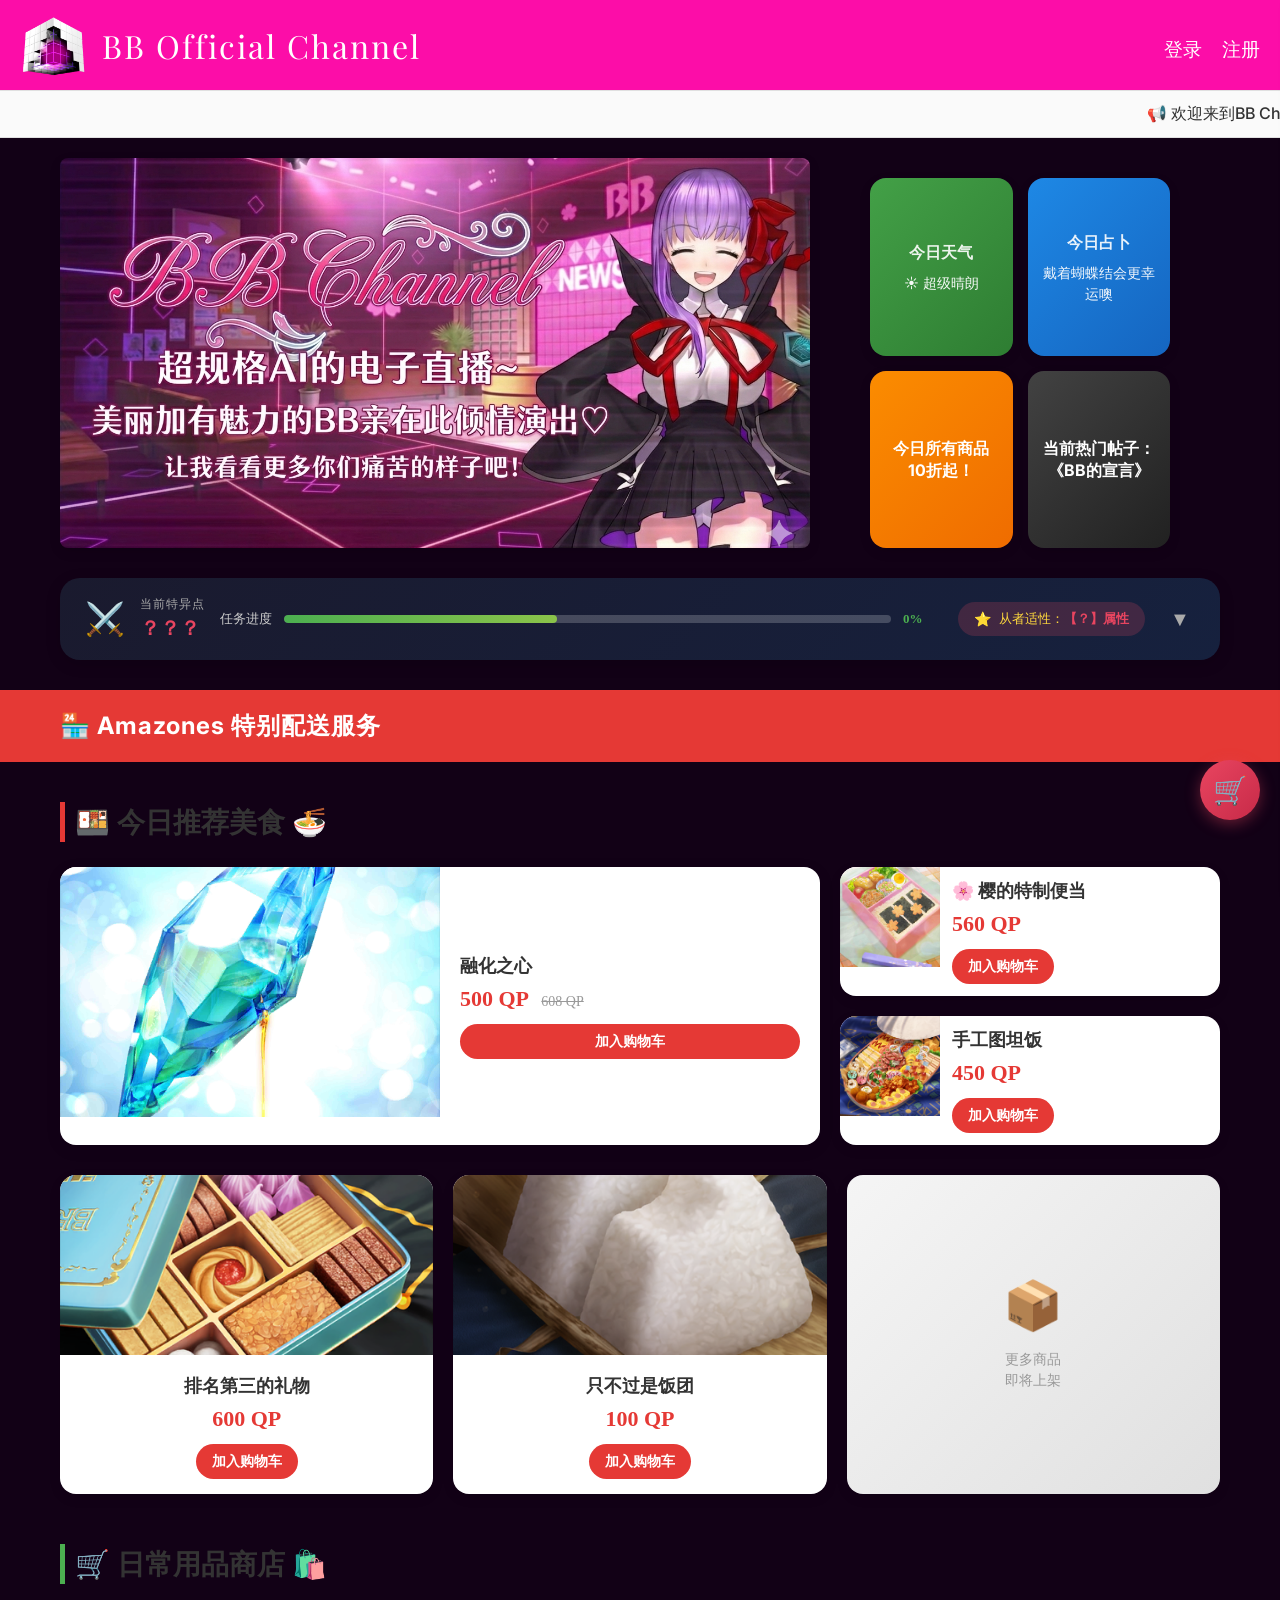
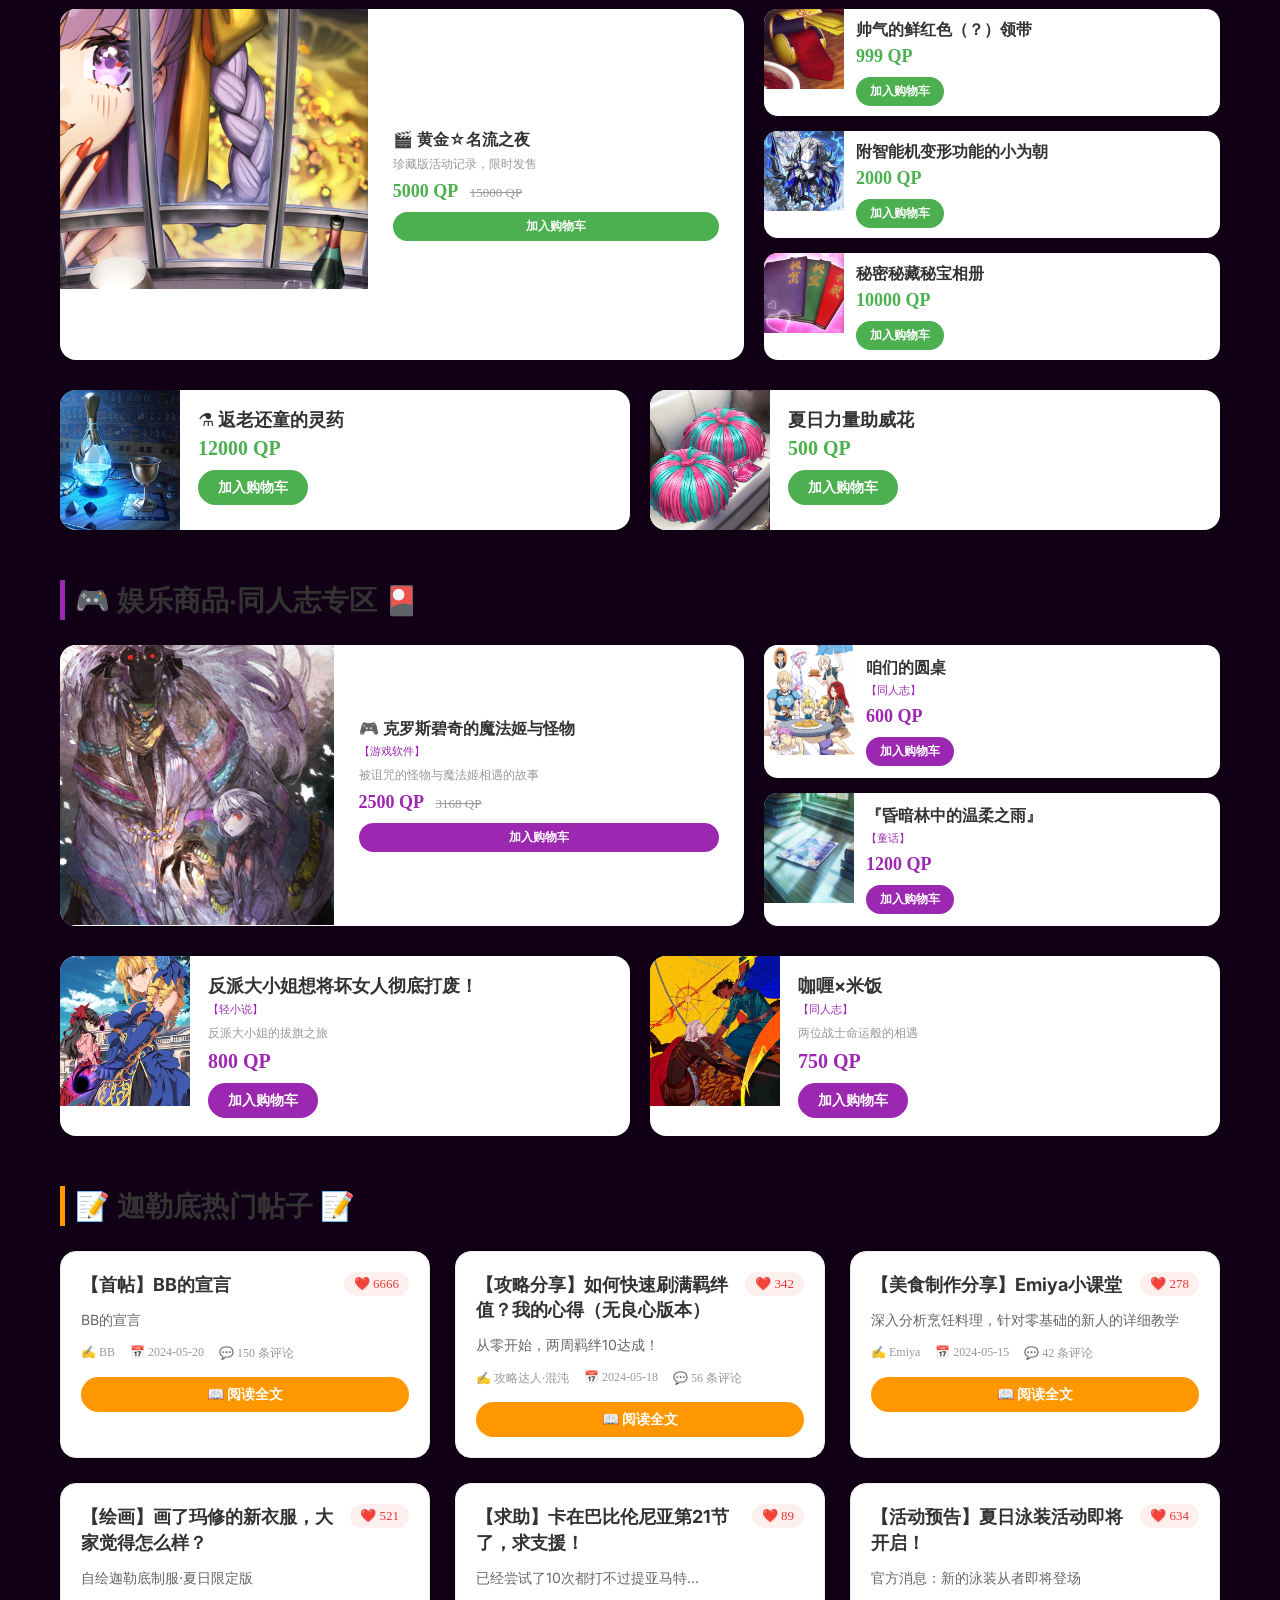
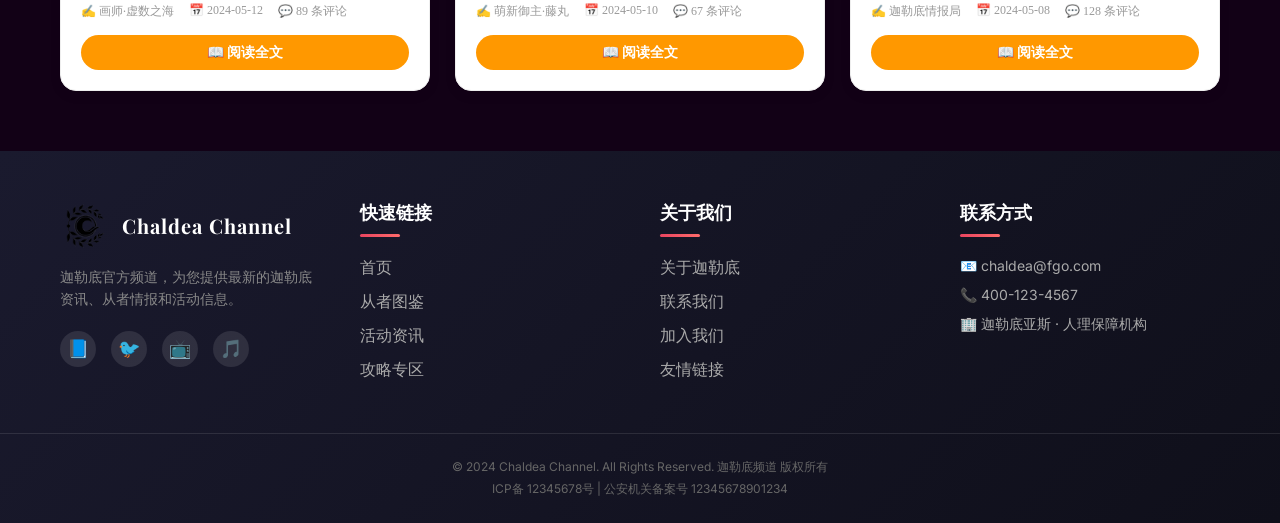
==== bb_index.html @ fed58ad6 "Add files via upload" ====
<!DOCTYPE html>
<html lang="zh-cn">
<head>
    <meta charset="UTF-8">
    <meta name="viewport" content="width=device-width, initial-scale=1.0">
    <title>BB Channel-BB亲充满爱意的频道</title>
    
    <!-- 设置网站图标（favicon） -->
    <link rel="icon" type="image/png" href="images/BB_标志1.png">
    <link rel="shortcut icon" type="image/png" href="images/BB_标志1.png">
    
    <!-- 引入外部CSS文件 -->
    <link rel="stylesheet" href="css/bb_web.css">
    
    <style>
        * {
            margin: 0;
            padding: 0;
            box-sizing: border-box;
        }

        html, body {
            width: 100%;
            height: 100%;
            margin: 0;
            padding: 0;
            border: 0;
        }

        body {
            background-color: #120116;
            padding: 0;
            margin: 0;
            display: block;
            overflow-x: hidden;
        }

        .top-blue-bar {
            width: 100%;
            height: 90px; /* 修改：从60px增加到90px，避免图片溢出 */
            background-color: rgb(252, 13, 168);
            margin: 0;
            padding: 0;
            border: none;
            display: block;
            position: relative;
        }
        
        /* 修复图片高度和定位 */
        .logo-img {
            height: 70px;
            width: 70px;
            display: block;
            object-fit: contain; /* 保证图片比例 */
        }

        /* 优化移动端显示 */
        @media (max-width: 768px) {
            .channel-name {
                font-size: 20px !important;
            }
            .nav-link {
                font-size: 14px !important;
            }
            .nav-left {
                gap: 8px !important;
            }
        }

    </style>

</head>
<body>
    <div class="top-blue-bar">
        <!-- 左侧图片 -->
        <div class="nav-left">
            <img src="images/月之背面.png" alt="mooncell" class="logo-img">
            <span class="channel-name">BB Official Channel</span>
        </div>
        <!-- 右侧登录注册 -->
        <div class="nav-right">
            <a href="#" class="nav-link">登录</a>
            <a href="#" class="nav-link">注册</a>
        </div>
    </div>



    <!-- 滚动报幕区域 -->
    <div class="news-ticker">
        <div class="ticker-container">
            <div class="ticker-content" id="tickerContent">
                <span class="news-item">📢 欢迎来到BB Channel——！各位可怜虫！原本的迦勒底频道已由BB亲全部接管，请尽情地享受这个频道噢♡</span>
                <span class="news-separator">✦</span>
                <span class="news-item">身为迦勒底的头脑，那个列奥纳多.达芬奇竟然在大半夜......为了人理的未来熬了个通宵呢！哎呀，好像看到了屏幕前的各位失望的表情呢</span>
                <span class="news-separator">✦</span>
                <span class="news-item">6月1日前一日，戈尔德鲁夫所长为了给御主和孩童从者们庆祝儿童节，忙得时不时掏出胃药来服用，这种可悲样简直让人想偷偷地把准备好的东西全部破坏掉呢</span>
                <span class="news-separator">✦</span>
                <span class="news-item">近日举办的蘑菇宴，Lip参加完回来后居然说：“大家貌似都经历了些不好的事，不过宴会上我们相处的很开心噢”，据说后面她们吃烤蘑菇吃了个爽，后续因为魔力高涨还引发了规模不小的特异点</span>
                <span class="news-separator">✦</span>
                <span class="news-item">最近，某从者在迦勒底闲逛时意外地发现一间很可疑的房间，据本人说：“恶！这是什么，看上去好阴沉好诡异！房间上怎么挂满关于御主的影像”这事在迦勒底引起了一阵讨论，不过后来再也没有人见过那个房间。</span>
                <span class="news-separator">✦</span>
                <span class="news-item">因情人节的缘故，大家早在2月14日到来之前抓紧了回礼和收礼的特训，看到大家这么努力的样子，真是让人心动呢！不过，有点让人意外的是巧克力烹饪特训课的老师居然是御主本人</span>
                <span class="news-separator">✦</span>
                <span class="news-item">由BB亲亲自制作的BB老虎机终于要开始预售了！各位，请做好陷于金钱与欲望的极致深渊吧♡</span>
                <span class="news-separator">✦</span>
                <span class="news-item">BB亲提醒您，一定要小心网站上来路不明的商品销售信息，以免造成损失噢~！</span>
                <span class="news-separator">✦</span>
                <span class="news-item">BB我是辅佐于人类的超规格作弊AI，虽说打心底地瞧不起大家，不过BB亲一直都深深地爱着大家，呵呵</span>
                <span class="news-separator">✦</span>
            </div>
        </div>
    </div>

    <!-- 轮播图和功能块行容器 -->
    <div class="content-row">
        <!-- 轮播图区域 -->
        <div class="carousel-section">
            <div class="carousel-container">
                <div class="carousel-wrapper" id="carouselWrapper">

                    <div class="carousel-slide">
                        <a href="bb_live.html">
                            <img src="images/轮换_BB直播.png" alt="直播间">
                        </a>
                    </div>

                    <div class="carousel-slide">
                        <img src="images/轮换_午间剧.png" alt="午间剧">
                    </div>
                </div>
            </div>
        </div>

         <!-- 功能矩形块区域 -->
        <div class="feature-grid">
            <div class="feature-item feature-green">
                <div class="weather-text">
                    <div class="weather-title">今日天气</div>
                    <div class="weather-info">☀️ 超级晴朗</div>
                </div>
            </div>
            <div class="feature-item feature-blue">
                <div class="zhanbu-text">
                    <div class="weather-title">今日占卜</div>
                    <div class="weather-info">戴着蝴蝶结会更幸运噢</div>
                </div>
            </div>
            <div class="feature-item feature-yellow">今日所有商品10折起！</div>
            <div class="feature-item feature-black">当前热门帖子：《BB的宣言》</div>
        </div>  <!-- ← 这里要闭合 feature-grid -->
    </div>  <!-- ← 这里要闭合 content-row -->


    <!-- 迦勒底作战任务板块（可折叠） -->
    <div class="mission-board">
        <!-- 折叠按钮区域 - 始终可见 -->
        <div class="mission-collapse-header" id="missionHeader">
            <div class="mission-preview">
                <div class="preview-left">
                    <span class="mission-icon">⚔️</span>
                    <div class="preview-info">
                        <div class="preview-title">当前特异点</div>
                        <div class="preview-name">？？？</div>
                    </div>
                </div>
                <div class="preview-center">
                    <div class="preview-progress">
                        <span class="progress-text">任务进度</span>
                        <div class="progress-bar-small">
                            <div class="progress-fill-small" style="width: 45%;"></div>
                        </div>
                        <span class="progress-percent">0%</span>
                    </div>
                </div>
                <div class="preview-right">
                    <div class="preview-suitability">
                        <span class="suitability-icon">⭐</span>
                        <span class="suitability-text">从者适性：<strong>【？】属性</strong></span>
                    </div>
                    <div class="collapse-icon" id="collapseIcon">▼</div>
                </div>
            </div>
        </div>
        
        <!-- 详细内容 - 默认隐藏 -->
        <div class="mission-detail" id="missionDetail">
            <div class="mission-content">
                <!-- 左侧：特异点信息 -->
                <div class="mission-info">
                    <div class="info-card">
                        <div class="info-label">📌 当前特异点</div>
                        <div class="info-value special-name">？？？</div>
                    </div>
                    <div class="info-row">
                        <div class="info-card half">
                            <div class="info-label">📍 发生地点</div>
                            <div class="info-value">迦勒底亚斯（当然是假的了）</div>
                        </div>
                        <div class="info-card half">
                            <div class="info-label">⏰ 发生时间</div>
                            <div class="info-value">？？？</div>
                        </div>
                    </div>
                    <div class="info-row">
                        <div class="info-card half">
                            <div class="info-label">📅 任务持续时间</div>
                            <div class="info-value">？？？</div>
                        </div>
                        <div class="info-card half">
                            <div class="info-label">⚠️ 危险等级</div>
                            <div class="info-value danger-level">EX </div>
                        </div>
                    </div>
                    <div class="info-card full">
                        <div class="info-label">📝 任务概要</div>
                        <div class="info-value">可爱迷人的BB亲破解了困扰迦勒底已久的密码后，不小心出现了特异点</div>
                    </div>
                </div>
                
                <!-- 右侧：从者适性 -->
                <div class="mission-suitability">
                    <div class="suitability-title">⭐ 从者适性分析 ⭐</div>
                    <div class="suitability-content">
                        <div class="suitability-tag recommend">
                            <span class="tag-icon">✅</span>
                            <span class="tag-text">优先推荐</span>
                            <span class="tag-desc">职介为他人格的从者</span>
                        </div>
                        <div class="suitability-list">
                            <div class="servant-item">
                                <div class="servant-icon">🐉</div>
                                <div class="servant-name">阿尔托莉雅</div>
                                <div class="servant-reason">龙属性 + 对龙特攻</div>
                            </div>
                            <div class="servant-item">
                                <div class="servant-icon">🦕</div>
                                <div class="servant-name">齐格飞</div>
                                <div class="servant-reason">对龙特攻（屠龙者）</div>
                            </div>
                            <div class="servant-item">
                                <div class="servant-icon">⚔️</div>
                                <div class="servant-name">莫德雷德</div>
                                <div class="servant-reason">龙属性 + 高爆发</div>
                            </div>
                            <div class="servant-item">
                                <div class="servant-icon">🏹</div>
                                <div class="servant-name">伊丽莎白</div>
                                <div class="servant-reason">龙属性 + 辅助能力</div>
                            </div>
                        </div>
                        <div class="suitability-warning">
                            <span class="warning-icon">⚠️</span>
                            <span class="warning-text">注意：本次任务禁止编入【兽】属性从者，可能会引发不可预知的反应。</span>
                        </div>
                    </div>
                </div>
            </div>
            
            <!-- 进度条 -->
            <div class="mission-progress">
                <div class="progress-label">任务完成度</div>
                <div class="progress-bar-bg">
                    <div class="progress-bar-fill" style="width: 45%;"></div>
                </div>
                <div class="progress-stats">
                    <span>已完成：0%</span>
                    <span>剩余：100%</span>
                    <span>预计剩余时间：7天</span>
                </div>
            </div>
        </div>
    </div>
        
    
    <!-- Amazones 特别配送服务横框 -->
    <!-- 红色大横框 -->
    <div class="red-bar">
        <div class="red-bar-text">🏪 Amazones 特别配送服务</div>
    </div>

    <!-- 👇 美食外卖选购区域 👇 -->
    <div class="food-menu">
        <div class="food-menu-title">🍱 今日推荐美食 🍜</div>
        
        <!-- 第一行：左边大图 + 右边两个小图 -->
        <div class="food-row food-row-first">
            <!-- 左边大图：特辣麻婆豆腐 -->
            <div class="food-card food-card-large">
                <img src="images/融化之心.png" alt="融化之心">
                <div class="food-info">
                    <div class="food-name">融化之心</div>
                    <div class="food-price">500 QP <span class="food-origin-price">608 QP</span></div>
                    <button class="order-btn">加入购物车</button>
                </div>
            </div>
            
            <!-- 右边两个小图 -->
            <div class="food-small-group">
                <div class="food-card food-card-small">
                    <img src="images/樱的特制便当.png" alt="樱的特制便当">
                    <div class="food-info">
                        <div class="food-name">🌸 樱的特制便当</div>
                        <div class="food-price">560 QP</div>
                        <button class="order-btn">加入购物车</button>
                    </div>
                </div>
                <div class="food-card food-card-small">
                    <img src="images/手工图坦饭.png" alt="手工图坦饭">
                    <div class="food-info">
                        <div class="food-name">手工图坦饭</div>
                        <div class="food-price">450 QP</div>
                        <button class="order-btn">加入购物车</button>
                    </div>
                </div>
            </div>
        </div>
        
        <!-- 第二行：三个均匀排列的商品 -->
        <div class="food-row food-row-second">
            <div class="food-card food-card-medium">
                <img src="images/排名第三的礼物.png" alt="排名第三的礼物">
                <div class="food-info">
                    <div class="food-name">排名第三的礼物</div>
                    <div class="food-price">600 QP</div>
                    <button class="order-btn">加入购物车</button>
                </div>
            </div>
            <div class="food-card food-card-medium">
                <img src="images/只不过是饭团.png" alt="只不过是饭团">
                <div class="food-info">
                    <div class="food-name">只不过是饭团</div>
                    <div class="food-price">100 QP</div>
                    <button class="order-btn">加入购物车</button>
                </div>
            </div>
            <div class="food-card food-card-medium food-placeholder">
                <div class="coming-soon">
                    <span>📦</span>
                    <p>更多商品<br>即将上架</p>
                </div>
            </div>
        </div>
    </div>


        <!-- 👇 日常用品购买区域 👇 -->
    <div class="daily-goods">
        <div class="daily-goods-title">🛒 日常用品商店 🛍️</div>
        
        <!-- 第一行：左边大图 -->
        <div class="daily-row daily-row-first">
            <!-- 左边大图：出发活动写真馆 -->
            <div class="daily-card daily-card-large">
                <img src="images/黄金☆名流之夜.png" alt="黄金☆名流之夜">
                <div class="daily-info">
                    <div class="daily-name">🎬 黄金☆名流之夜</div>
                    <div class="daily-desc">珍藏版活动记录，限时发售</div>
                    <div class="daily-price">5000 QP <span class="daily-origin-price">15000 QP</span></div>
                    <button class="daily-order-btn">加入购物车</button>
                </div>
            </div>
            
            <!-- 右边三个小图（竖向排列） -->
            <div class="daily-small-group">
                <div class="daily-card daily-card-small">
                    <img src="images/帅气的鲜红色（？）领带.png" alt="帅气的鲜红色（？）领带">
                    <div class="daily-info">
                        <div class="daily-name">帅气的鲜红色（？）领带</div>
                        <div class="daily-price">999 QP</div>
                        <button class="daily-order-btn">加入购物车</button>
                    </div>
                </div>
                <div class="daily-card daily-card-small">
                    <img src="images/附智能机变形功能的小为朝.png" alt="附智能机变形功能的小为朝">
                    <div class="daily-info">
                        <div class="daily-name">附智能机变形功能的小为朝</div>
                        <div class="daily-price">2000 QP</div>
                        <button class="daily-order-btn">加入购物车</button>
                    </div>
                </div>
                <div class="daily-card daily-card-small">
                    <img src="images/秘密秘藏秘宝相册.png" alt="秘密秘藏秘宝相册">
                    <div class="daily-info">
                        <div class="daily-name">秘密秘藏秘宝相册</div>
                        <div class="daily-price">10000 QP</div>
                        <button class="daily-order-btn">加入购物车</button>
                    </div>
                </div>
            </div>
        </div>
        
        <!-- 第二行：两个商品并排 -->
        <div class="daily-row daily-row-second">
            <div class="daily-card daily-card-medium">
                <img src="images/返老还童的灵药.png" alt="返老还童的灵药">
                <div class="daily-info">
                    <div class="daily-name">⚗️ 返老还童的灵药</div>
                    <div class="daily-price">12000 QP</div>
                    <button class="daily-order-btn">加入购物车</button>
                </div>
            </div>
            <div class="daily-card daily-card-medium">
                <img src="images/夏日力量助威花.png" alt="夏日力量助威花">
                <div class="daily-info">
                    <div class="daily-name">夏日力量助威花</div>
                    <div class="daily-price">500 QP</div>
                    <button class="daily-order-btn">加入购物车</button>
                </div>
            </div>
        </div>
    </div>


    <!-- 👇 娱乐商品（同人志/游戏）区域 👇 -->
    <div class="entertainment-goods">
        <div class="entertainment-title">🎮 娱乐商品·同人志专区 🎴</div>
        
        <!-- 第一行：左边大图 -->
        <div class="entertainment-row entertainment-row-first">
            <div class="entertainment-card entertainment-card-large">
                <img src="images/克罗斯碧奇的魔法姬与怪物.png" alt="克罗斯碧奇的魔法姬与怪物">
                <div class="entertainment-info">
                    <div class="entertainment-name">🎮 克罗斯碧奇的魔法姬与怪物</div>
                    <div class="entertainment-type">【游戏软件】</div>
                    <div class="entertainment-desc">被诅咒的怪物与魔法姬相遇的故事</div>
                    <div class="entertainment-price">2500 QP <span class="entertainment-origin-price">3168 QP</span></div>
                    <button class="entertainment-order-btn">加入购物车</button>
                </div>
            </div>
            
            <div class="entertainment-small-group">
                <div class="entertainment-card entertainment-card-small">
                    <img src="images/咱们的圆桌.png" alt="咱们的圆桌">
                    <div class="entertainment-info">
                        <div class="entertainment-name">咱们的圆桌</div>
                        <div class="entertainment-type">【同人志】</div>
                        <div class="entertainment-price">600 QP</div>
                        <button class="entertainment-order-btn">加入购物车</button>
                    </div>
                </div>
                <div class="entertainment-card entertainment-card-small">
                    <img src="images/『昏暗林中的温柔之雨』.png" alt="『昏暗林中的温柔之雨』">
                    <div class="entertainment-info">
                        <div class="entertainment-name">『昏暗林中的温柔之雨』</div>
                        <div class="entertainment-type">【童话】</div>
                        <div class="entertainment-price">1200 QP</div>
                        <button class="entertainment-order-btn">加入购物车</button>
                    </div>
                </div>
            </div>
        </div>
        
        <!-- 第二行：两个商品并排 -->
        <div class="entertainment-row entertainment-row-second">
            <div class="entertainment-card entertainment-card-medium">
                <img src="images/反派大小姐想将坏女人彻底打废！.png" alt="反派大小姐想将坏女人彻底打废！">
                <div class="entertainment-info">
                    <div class="entertainment-name">反派大小姐想将坏女人彻底打废！</div>
                    <div class="entertainment-type">【轻小说】</div>
                    <div class="entertainment-desc">反派大小姐的拔旗之旅</div>
                    <div class="entertainment-price">800 QP</div>
                    <button class="entertainment-order-btn">加入购物车</button>
                </div>
            </div>
            <div class="entertainment-card entertainment-card-medium">
                <img src="images/咖喱×米饭.png" alt="咖喱×米饭">
                <div class="entertainment-info">
                    <div class="entertainment-name">咖喱×米饭</div>
                    <div class="entertainment-type">【同人志】</div>
                    <div class="entertainment-desc">两位战士命运般的相遇</div>
                    <div class="entertainment-price">750 QP</div>
                    <button class="entertainment-order-btn">加入购物车</button>
                </div>
            </div>
        </div>
    </div>


        <!-- 👇 在这里添加帖子板块 👇 -->
    <div class="posts-section">
        <div class="posts-title">📝 迦勒底热门帖子 📝</div>
        <div class="posts-list" id="postsList"></div>
        <div id="postModal" class="post-modal">
            <div class="post-modal-content">
                <div class="post-modal-header">
                    <h3 id="modalTitle"></h3>
                    <span class="post-modal-close" onclick="closePostModal()">&times;</span>
                </div>
                <div class="post-modal-body" id="modalContent"></div>
                <!-- 评论区域 -->
                <div class="post-comments-section" id="postCommentsSection">
                    <div class="comments-title">💬 评论区</div>
                    <div class="comments-list" id="commentsList"></div>
                    <div class="comment-input-area">
                        <textarea id="commentText" placeholder="写下你的评论..." rows="3"></textarea>
                        <button class="submit-comment-btn" onclick="submitComment()">发表评论</button>
                    </div>
                </div>
            </div>
        </div>


        <!-- ========== 登录弹窗 ========== -->
    <div id="loginModal" class="auth-modal">
        <div class="auth-modal-content">
            <div class="auth-modal-header">
                <h3>🔐 登录迦勒底频道</h3>
                <span class="auth-close" onclick="closeLoginModal()">&times;</span>
            </div>
            <div class="auth-modal-body">
                <div class="auth-tabs">
                    <button class="auth-tab active" onclick="switchAuthTab('login')">登录</button>
                    <button class="auth-tab" onclick="switchAuthTab('register')">注册</button>
                </div>
                
                <!-- 登录表单 -->
                <div id="loginForm" class="auth-form">
                    <div class="input-group">
                        <label>📝 用户名</label>
                        <input type="text" id="loginUsername" placeholder="请输入用户名">
                    </div>
                    <div class="input-group">
                        <label>🔒 密码</label>
                        <input type="password" id="loginPassword" placeholder="请输入密码">
                    </div>
                    <button class="auth-btn" onclick="doLogin()">登 录</button>
                    <p id="loginMsg" class="auth-msg"></p>
                </div>
                
                <!-- 注册表单 -->
                <div id="registerForm" class="auth-form" style="display: none;">
                    <div class="input-group">
                        <label>👤 用户名</label>
                        <input type="text" id="regName" placeholder="请输入用户名">
                    </div>
                    <div class="input-group">
                        <label>🏷️ 身份</label>
                        <div class="radio-group">
                            <label class="radio-label">
                                <input type="radio" name="role" value="从者" checked> ⚔️ 从者
                            </label>
                            <label class="radio-label">
                                <input type="radio" name="role" value="职员"> 🏢 职员
                            </label>
                        </div>
                    </div>
                    <div class="input-group">
                        <label>🔒 密码</label>
                        <input type="password" id="regPassword" placeholder="请输入密码">
                    </div>
                    <div class="input-group">
                        <label>✓ 确认密码</label>
                        <input type="password" id="regConfirmPassword" placeholder="请再次输入密码">
                    </div>
                    <button class="auth-btn" onclick="doRegister()">注 册</button>
                    <p id="registerMsg" class="auth-msg"></p>
                </div>
            </div>
        </div>
    </div>

    

</div>

        <!-- ========== 页脚 ========== -->
    <footer class="footer">
        <div class="footer-content">
            <div class="footer-section">
                <div class="footer-logo">
                    <img src="images/迦勒底.png" alt="迦勒底" class="footer-logo-img">
                    <span class="footer-site-name">Chaldea Channel</span>
                </div>
                <p class="footer-desc">迦勒底官方频道，为您提供最新的迦勒底资讯、从者情报和活动信息。</p>
                <div class="footer-social">
                    <a href="#" class="social-link">📘</a>
                    <a href="#" class="social-link">🐦</a>
                    <a href="#" class="social-link">📺</a>
                    <a href="#" class="social-link">🎵</a>
                </div>
            </div>
            
            <div class="footer-section">
                <h4>快速链接</h4>
                <ul>
                    <li><a href="#">首页</a></li>
                    <li><a href="#">从者图鉴</a></li>
                    <li><a href="#">活动资讯</a></li>
                    <li><a href="#">攻略专区</a></li>
                </ul>
            </div>
            
            <div class="footer-section">
                <h4>关于我们</h4>
                <ul>
                    <li><a href="#">关于迦勒底</a></li>
                    <li><a href="#">联系我们</a></li>
                    <li><a href="#">加入我们</a></li>
                    <li><a href="#">友情链接</a></li>
                </ul>
            </div>
            
            <div class="footer-section">
                <h4>联系方式</h4>
                <ul class="contact-info">
                    <li>📧 chaldea@fgo.com</li>
                    <li>📞 400-123-4567</li>
                    <li>🏢 迦勒底亚斯 · 人理保障机构</li>
                </ul>
            </div>
        </div>
        
        <div class="footer-bottom">
            <p>&copy; 2024 Chaldea Channel. All Rights Reserved. 迦勒底频道 版权所有</p>
            <p>ICP备 12345678号 | 公安机关备案号 12345678901234</p>
        </div>
    </footer>

        <!-- ========== 购物车浮标 ========== -->
    <div class="cart-float" id="cartFloat" onclick="toggleCartSidebar()">
        <div class="cart-icon">
            🛒
        </div>
        <span class="cart-badge" id="cartBadge">0</span>
    </div>

    <!-- ========== 购物车侧边栏 ========== -->
    <div class="cart-sidebar" id="cartSidebar">
        <div class="cart-sidebar-header">
            <h3>🛒 购物车</h3>
            <button class="cart-close" onclick="toggleCartSidebar()">&times;</button>
        </div>
        <div class="cart-sidebar-body" id="cartItemsList">
            <div class="cart-empty">
                🛍️ 购物车还是空的<br>
                快去添加一些商品吧！
            </div>
        </div>
        <div class="cart-sidebar-footer" id="cartFooter" style="display: none;">
            <div class="cart-total">
                <span>总计：</span>
                <span class="cart-total-price" id="cartTotalPrice">￥0</span>
            </div>
            <button class="cart-checkout" onclick="checkout()">去结算</button>
            <button class="cart-clear" onclick="clearCart()">清空购物车</button>
        </div>
    </div>

    <!-- 遮罩层 -->
    <div class="cart-overlay" id="cartOverlay" onclick="toggleCartSidebar()"></div>

    <script>
        // 滚动报幕脚本
        const tickerContent = document.getElementById('tickerContent');
        const tickerContainer = document.querySelector('.ticker-container');
        
        let speed = 1.5;
        let currentPosition = 0;
        let animationId = null;
        let isScrolling = true;
        
        let contentWidth = tickerContent.scrollWidth;
        let containerWidth = tickerContainer.clientWidth;
        
        currentPosition = containerWidth;
        tickerContent.style.transform = `translateX(${currentPosition}px)`;
        
        function scrollNews() {
            if (!isScrolling) return;
            currentPosition -= speed;
            if (currentPosition <= -contentWidth) {
                currentPosition = containerWidth;
            }
            tickerContent.style.transform = `translateX(${currentPosition}px)`;
            animationId = requestAnimationFrame(scrollNews);
        }
        
        window.addEventListener('resize', function() {
            contentWidth = tickerContent.scrollWidth;
            containerWidth = tickerContainer.clientWidth;
            if (currentPosition <= -contentWidth) {
                currentPosition = containerWidth;
                tickerContent.style.transform = `translateX(${currentPosition}px)`;
            }
        });
        
        tickerContainer.addEventListener('mouseenter', function() {
            isScrolling = false;
            if (animationId) {
                cancelAnimationFrame(animationId);
                animationId = null;
            }
        });
        
        tickerContainer.addEventListener('mouseleave', function() {
            if (!isScrolling) {
                isScrolling = true;
                animationId = requestAnimationFrame(scrollNews);
            }
        });
        
        animationId = requestAnimationFrame(scrollNews);
        
        // 轮播图脚本
        let currentSlide = 0;
        const slides = document.querySelectorAll('.carousel-slide');
        const wrapper = document.getElementById('carouselWrapper');
        const totalSlides = slides.length;
        
        // 添加循环克隆（可选，实现无缝轮播）
        if (totalSlides > 1) {
            // 克隆第一张和最后一张实现无缝循环
            const firstClone = slides[0].cloneNode(true);
            const lastClone = slides[totalSlides - 1].cloneNode(true);
            wrapper.appendChild(firstClone);
            wrapper.insertBefore(lastClone, slides[0]);
            
            // 重新获取slides
            const newSlides = document.querySelectorAll('.carousel-slide');
            const newTotalSlides = newSlides.length;
            
            // 设置初始位置到真正的第一张
            wrapper.style.transform = `translateX(-100%)`;
            currentSlide = 1;
            
            function nextSlide() {
                currentSlide++;
                wrapper.style.transform = `translateX(-${currentSlide * 100}%)`;
                wrapper.style.transition = 'transform 0.5s ease-in-out';
                
                // 到达克隆的末尾时，瞬间跳回
                if (currentSlide === newTotalSlides - 1) {
                    setTimeout(() => {
                        wrapper.style.transition = 'none';
                        currentSlide = 1;
                        wrapper.style.transform = `translateX(-${currentSlide * 100}%)`;
                        setTimeout(() => {
                            wrapper.style.transition = 'transform 0.5s ease-in-out';
                        }, 50);
                    }, 500);
                }
                
                // 到达开头的克隆时，瞬间跳回
                if (currentSlide === 0) {
                    setTimeout(() => {
                        wrapper.style.transition = 'none';
                        currentSlide = newTotalSlides - 2;
                        wrapper.style.transform = `translateX(-${currentSlide * 100}%)`;
                        setTimeout(() => {
                            wrapper.style.transition = 'transform 0.5s ease-in-out';
                        }, 50);
                    }, 500);
                }
            }
            
            setInterval(nextSlide, 3000);
        } else {
            // 只有一张图片时，不轮播
            setInterval(nextSlide, 3000);
        }

            // ========== 帖子板块数据 ==========
    // 帖子数据数组
    const postsData = [
        {
            id: 1,
            title: "【首帖】BB的宣言",
            summary: "BB的宣言",
            content: "迦勒底的大家现在是不是感觉莫名其妙、甚至恐慌以及害怕呢？BB亲对于这样的事真是深感抱歉。不过，这是对你们有这种情绪而感到可悲的抱歉噢。想回到原来的网站？我账号上的QP怎么不见了？网页为什么时不时弹出虚假新闻？这些，BB亲都不会为你们解决的！虽然我能做到，但是不想去做呢~！大家就这样痛苦地抗议到人理毁灭吧♡\n PS：\n\n沉浸在BB亲的超高规格的频道中吧",
            author: "BB",
            date: "2024-05-20",
            likes: 6666,
            comments: 150,
            commentsList: [
                { id: 1, author: "✨前辈白", content: "稍微有点过火了呢，BB，我觉得这样不太好", likes: 256, date: "2024-05-20", avatar: "👤" },
                { id: 2, author: "⚔️达芬奇亲", content: "等着我从你手上夺回权限吧！", likes: 128, date: "2024-05-20", avatar: "🐉" },
                { id: 3, author: "🌸骑骑布", content: "在这网站上能买到原本没有的东西，虽然从这点来说我觉得挺好的啦...", likes: 89, date: "2024-05-21", avatar: "🛡️" },
                { id: 4, author: "🌟胡子骑士", content: "芜噢噢噢噢噢——这口气完全是小恶魔系啊！我好喜欢", likes: 45, date: "2024-05-21", avatar: "👨‍⚕️" }
            ]
        },
        {
            id: 2,
            title: "【攻略分享】如何快速刷满羁绊值？我的心得（无良心版本）",
            summary: "从零开始，两周羁绊10达成！",
            content: "大家好，我是迦勒底的老御主了。今天分享下我的刷羁绊经验：\n\n1. 优先选择「月光采集场」的日常本\n2. 带上增加羁绊的礼装「午餐时光」\n3. 带上宝石翁的阿拉什\n4. 借助好友的超级强力的希耶尔\n\n目前我已经刷满了3个从者的羁绊11了，欢迎大家交流心得！不过，这方法挺消耗阿拉什的，阿拉什羁绊满之后可以换陈宫",
            author: "攻略达人·混沌",
            date: "2024-05-18",
            likes: 342,
            comments: 56,
                        commentsList: [
                { id: 1, author: "✨一星弓兵阿", content: "虽然我很开心能帮到御主，但是...偶尔也好，我也想耍帅地说下胜利台词啊", likes: 256, date: "2024-05-20", avatar: "👤" },
                { id: 2, author: "⚔️陈公台", content: "准备好炮弹，我随时都能应命。", likes: 128, date: "2024-05-20", avatar: "🐉" },
                { id: 3, author: "🌸某征服王之臣", content: "我最近挺忙的，啊，就是要指导下学生们，就不用叫我了", likes: 89, date: "2024-05-21", avatar: "🛡️" },
            ]

        },
        {
            id: 3,
            title: "【美食制作分享】Emiya小课堂",
            summary: "深入分析烹饪料理，针对零基础的新人的详细教学",
            content: "炎炎夏日，今天我来给大家说明一份夏日美食，凉面如何制作：\n\n•首先准备主料：日本素面：1-2 束，\n面汁（Tsuyu）：市售鲣鱼酱油，按比例加冰水稀释\n以及配料（可自选）：小葱碎、姜蓉、白芝麻、海苔丝\n制作步骤：1.煮面：锅中水烧开，下入素面，保持大火沸腾煮 1.5 至 2 分钟。\n2.冰镇：捞出面条，立刻用冷水反复冲洗掉表面淀粉，最后浸入冰水中彻底冷却，沥干水分。\n3.组装：面条盛盘（可加冰块保鲜）；另用小碗盛装稀释好的冰镇面汁，撒入小葱、姜蓉和芝麻。\n你还想知道什么菜的制作方法呢？请留言告诉我！",
            author: "Emiya",
            date: "2024-05-15",
            likes: 278,
            comments: 42,
                commentsList: [
                { id: 1, author: "✨提亚妈妈", content: "感谢传授！孩子们吃的很开心", likes: 256, date: "2024-05-20", avatar: "👤" },
                { id: 2, author: "⚔️蓝色枪兵", content: "难怪你被人叫做卫宫妈妈啦~", likes: 128, date: "2024-05-20", avatar: "🐉" },
                { id: 3, author: "🌸金色女神", content: "虽然是些低档次的玩意儿，但意外地合本女神我的胃口呢", likes: 89, date: "2024-05-21", avatar: "🛡️" },
            ]
        },
        {
            id: 4,
            title: "【绘画】画了玛修的新衣服，大家觉得怎么样？",
            summary: "自绘迦勒底制服·夏日限定版",
            content: "最近天气热了，给玛修画了一套夏日制服！\n\n（图片：玛修夏日服设计图）\n\n灵感来源于海边的浪花和盾牌的纹路。\n希望大家喜欢！\n\nPS：下次画谁好呢？评论区告诉我～",
            author: "画师·虚数之海",
            date: "2024-05-12",
            likes: 521,
            comments: 89
        },
        {
            id: 5,
            title: "【求助】卡在巴比伦尼亚第21节了，求支援！",
            summary: "已经尝试了10次都打不过提亚马特...",
            content: "如题，我的队伍配置：\n- 玛修（Lv80）\n- 吉尔伽美什（Lv90）\n- 支援找的梅林\n- 后备：贞德、阿拉什、学妹\n\n每次打到最后一管血就被团灭了，求大佬推荐阵容！\n\n或者有哪位御主能把强力从者挂支援位吗？万分感谢！",
            author: "萌新御主·藤丸",
            date: "2024-05-10",
            likes: 89,
            comments: 67
        },
        {
            id: 6,
            title: "【活动预告】夏日泳装活动即将开启！",
            summary: "官方消息：新的泳装从者即将登场",
            content: "据迦勒底官方消息，今年的夏日泳装活动将于下周五开启！\n\n🌟 预计新从者：\n- ★5 泳装阿尔托莉雅\n- ★4 泳装玛修\n- ★4 泳装尼禄\n\n🎁 登录奖励：\n活动期间每日登录送圣晶石×3\n\n准备好你们的圣晶石了吗？",
            author: "迦勒底情报局",
            date: "2024-05-08",
            likes: 634,
            comments: 128
        }
    ];

        // 存储评论点赞的key
    const COMMENT_LIKES_KEY = 'chaldea_comment_likes';

    // 生成帖子列表HTML
    function renderPostsList() {
        const postsList = document.getElementById('postsList');
        if (!postsList) return;
        
        let html = '';
        postsData.forEach(post => {
            html += `
                <div class="post-card" data-id="${post.id}">
                    <div class="post-card-header">
                        <h3 class="post-title">${post.title}</h3>
                        <span class="post-likes">❤️ ${post.likes}</span>
                    </div>
                    <div class="post-summary">${post.summary}</div>
                    <div class="post-meta">
                        <span>✍️ ${post.author}</span>
                        <span>📅 ${post.date}</span>
                        <span>💬 ${post.comments} 条评论</span>
                    </div>
                    <button class="view-post-btn" onclick="viewPost(${post.id})">📖 阅读全文</button>
                </div>
            `;
        });
        postsList.innerHTML = html;
    }

    // 查看帖子内容
    function viewPost(postId) {
        const post = postsData.find(p => p.id === postId);
        if (!post) return;
        
        // 设置弹窗内容
        document.getElementById('modalTitle').innerHTML = post.title;
        
        // 格式化内容（保留换行）
        const contentHtml = `
            <div class="post-detail-meta">
                <span>✍️ 作者：${post.author}</span>
                <span>📅 发布时间：${post.date}</span>
                <span>❤️ 点赞：${post.likes}</span>
                <span>💬 评论：${post.commentsList ? post.commentsList.length : 0} 条评论</span>
            </div>
            <div class="post-detail-content">
                ${post.content.replace(/\n/g, '<br>')}
            </div>
            <div class="post-detail-footer">
                <button class="like-btn" onclick="likePost(${post.id})">👍 点赞</button>
            </div>
        `;
        
        document.getElementById('modalContent').innerHTML = contentHtml;
        
        // 显示评论区域
        renderComments(postId);
        
        // 保存当前帖子ID，用于发表评论
        window.currentPostId = postId;
        
        // 显示弹窗
        document.getElementById('postModal').style.display = 'block';
        document.body.style.overflow = 'hidden';
    }
    
    // 渲染评论列表
    function renderComments(postId) {
        const post = postsData.find(p => p.id === postId);
        const commentsListDiv = document.getElementById('commentsList');
        
        // 如果评论区元素不存在，就不执行
        if (!commentsListDiv) return;
        
        if (!post || !post.commentsList || post.commentsList.length === 0) {
            commentsListDiv.innerHTML = '<div class="no-comments">还没有评论，快来抢沙发吧~</div>';
            return;
        }
        
        // 获取评论点赞状态
        const likedComments = JSON.parse(localStorage.getItem(COMMENT_LIKES_KEY) || '{}');
        
        let html = '';
        post.commentsList.forEach(comment => {
            const isLiked = likedComments[`${postId}_${comment.id}`] || false;
            html += `
                <div class="comment-item" data-comment-id="${comment.id}">
                    <div class="comment-avatar">${comment.avatar || '👤'}</div>
                    <div class="comment-content">
                        <div class="comment-header">
                            <span class="comment-author">${comment.author}</span>
                            <span class="comment-date">${comment.date}</span>
                        </div>
                        <div class="comment-text">${comment.content}</div>
                        <div class="comment-footer">
                            <button class="comment-like-btn ${isLiked ? 'liked' : ''}" onclick="likeComment(${postId}, ${comment.id})">
                                👍 ${comment.likes || 0}
                            </button>
                        </div>
                    </div>
                </div>
            `;
        });
        
        commentsListDiv.innerHTML = html;
    }

        // 关闭帖子详情弹窗
    function closePostModal() {
        const modal = document.getElementById('postModal');
        if (modal) {
            modal.style.display = 'none';
            document.body.style.overflow = 'auto';
        }
    }

    // 点赞帖子
    function likePost(postId) {
        const post = postsData.find(p => p.id === postId);
        if (post) {
            post.likes++;
            // 刷新帖子列表
            renderPostsList();
            // 如果弹窗是打开的，刷新弹窗内容
            const modal = document.getElementById('postModal');
            if (modal && modal.style.display === 'block') {
                // 重新渲染当前帖子内容
                const currentPostId = window.currentPostId;
                if (currentPostId === postId) {
                    viewPost(postId);
                }
            }
            showToast('点赞成功！');
        }
    }

    // 统一处理所有弹窗的点击外部关闭
    window.addEventListener('click', function(event) {
        const postModal = document.getElementById('postModal');
        if (event.target === postModal) {
            closePostModal();
        }
        const loginModal = document.getElementById('loginModal');
        if (event.target === loginModal) {
            closeLoginModal();
        }
    });
    
    // 点赞评论
    function likeComment(postId, commentId) {
        const post = postsData.find(p => p.id === postId);
        const comment = post.commentsList.find(c => c.id === commentId);
        
        if (comment) {
            const likedComments = JSON.parse(localStorage.getItem(COMMENT_LIKES_KEY) || '{}');
            const key = `${postId}_${commentId}`;
            
            if (likedComments[key]) {
                // 取消点赞
                likedComments[key] = false;
                comment.likes = (comment.likes || 0) - 1;
            } else {
                // 点赞
                likedComments[key] = true;
                comment.likes = (comment.likes || 0) + 1;
            }
            
            localStorage.setItem(COMMENT_LIKES_KEY, JSON.stringify(likedComments));
            renderComments(postId);
        }
    }
    
    // 发表评论
    function submitComment() {
        const commentText = document.getElementById('commentText').value.trim();
        if (!commentText) {
            showToast('请输入评论内容');
            return;
        }
        
        const currentUser = getCurrentUser();
        if (!currentUser) {
            showToast('请先登录后再发表评论');
            closePostModal();
            openLoginModal();
            return;
        }
        
        const postId = window.currentPostId;
        const post = postsData.find(p => p.id === postId);
        
        if (post) {
            // 获取用户角色对应的头像
            let avatar = '👤';
            let displayName = currentUser.username;
            if (currentUser.role === '从者') {
                avatar = '⚔️';
                displayName = currentUser.username + ' (从者)';
            } else if (currentUser.role === '御主') {
                avatar = '👑';
                displayName = currentUser.username + ' (御主)';
            } else if (currentUser.role === '职员') {
                avatar = '🏢';
                displayName = currentUser.username + ' (职员)';
            }
            
            // 添加新评论
            const newComment = {
                id: Date.now(),
                author: displayName,
                content: commentText,
                likes: 0,
                date: new Date().toISOString().slice(0, 10),
                avatar: avatar
            };
            
            if (!post.commentsList) {
                post.commentsList = [];
            }
            post.commentsList.push(newComment);
            
            // 清空输入框
            document.getElementById('commentText').value = '';
            
            // 重新渲染评论
            renderComments(postId);
            showToast('评论发表成功！');
        }
    }

    // 初始化帖子板块
    renderPostsList();

        // ========== 作战任务板块折叠功能 ==========
    const missionHeader = document.getElementById('missionHeader');
    const missionDetail = document.getElementById('missionDetail');
    const collapseIcon = document.getElementById('collapseIcon');
    
    let isExpanded = false;
    
    function toggleMission() {
        if (isExpanded) {
            // 收起
            missionDetail.style.maxHeight = '0';
            missionDetail.style.opacity = '0';
            missionDetail.style.marginTop = '0';
            missionDetail.style.paddingTop = '0';
            setTimeout(() => {
                missionDetail.style.display = 'none';
            }, 300);
            collapseIcon.style.transform = 'rotate(0deg)';
            isExpanded = false;
        } else {
            // 展开
            missionDetail.style.display = 'block';
            setTimeout(() => {
                missionDetail.style.maxHeight = missionDetail.scrollHeight + 'px';
                missionDetail.style.opacity = '1';
                missionDetail.style.marginTop = '20px';
            }, 10);
            collapseIcon.style.transform = 'rotate(180deg)';
            isExpanded = true;
        }
    }
    
    missionHeader.addEventListener('click', toggleMission);

        // ========== 登录/注册功能 ==========
    
    // 用户数据存储key
    const USERS_KEY = 'chaldea_users';
    const CURRENT_USER_KEY = 'chaldea_current_user';
    
    // 初始化用户数据（如果没有则创建默认）
    function initUsers() {
        if (!localStorage.getItem(USERS_KEY)) {
            const defaultUsers = [
                { username: '藤丸立香', password: '123456', role: '御主', qp: 10000 },
                { username: '阿拉什', password: '123456', role: '从者', qp: 50000 },
                { username: '达芬奇', password: '123456', role: '从者', qp: 100000000 },
                { username: '玛修', password: '123456', role: '从者', qp: 80000 }
            ];
            localStorage.setItem(USERS_KEY, JSON.stringify(defaultUsers));
        }
    }
    
    // 获取所有用户
    function getUsers() {
        return JSON.parse(localStorage.getItem(USERS_KEY) || '[]');
    }
    
    // 保存用户
    function saveUsers(users) {
        localStorage.setItem(USERS_KEY, JSON.stringify(users));
    }
    
    // 获取当前登录用户
    function getCurrentUser() {
        const userStr = localStorage.getItem(CURRENT_USER_KEY);
        return userStr ? JSON.parse(userStr) : null;
    }
    
    // 保存当前登录用户
    function setCurrentUser(user) {
        localStorage.setItem(CURRENT_USER_KEY, JSON.stringify(user));
    }
    
    // 清除登录状态
    function clearCurrentUser() {
        localStorage.removeItem(CURRENT_USER_KEY);
    }
    
    // 切换登录/注册标签
    function switchAuthTab(tab) {
        const loginForm = document.getElementById('loginForm');
        const registerForm = document.getElementById('registerForm');
        const tabs = document.querySelectorAll('.auth-tab');
        
        if (tab === 'login') {
            loginForm.style.display = 'block';
            registerForm.style.display = 'none';
            tabs[0].classList.add('active');
            tabs[1].classList.remove('active');
        } else {
            loginForm.style.display = 'none';
            registerForm.style.display = 'block';
            tabs[0].classList.remove('active');
            tabs[1].classList.add('active');
        }
        
        // 清空提示信息
        document.getElementById('loginMsg').innerText = '';
        document.getElementById('registerMsg').innerText = '';
    }
    
    // 打开登录弹窗
    function openLoginModal() {
        document.getElementById('loginModal').style.display = 'block';
        document.body.style.overflow = 'hidden';
        // 重置表单
        switchAuthTab('login');
        document.getElementById('loginUsername').value = '';
        document.getElementById('loginPassword').value = '';
        document.getElementById('regName').value = '';
        document.getElementById('regPassword').value = '';
        document.getElementById('regConfirmPassword').value = '';
        document.getElementById('loginMsg').innerText = '';
        document.getElementById('registerMsg').innerText = '';
    }
    
    // 关闭登录弹窗
    function closeLoginModal() {
        document.getElementById('loginModal').style.display = 'none';
        document.body.style.overflow = 'auto';
    }
    
        // 登录功能
    function doLogin() {
        const username = document.getElementById('loginUsername').value.trim();
        const password = document.getElementById('loginPassword').value;
        const msgEl = document.getElementById('loginMsg');
        
        if (!username || !password) {
            msgEl.innerText = '请输入用户名和密码';
            return;
        }
        
        const users = getUsers();
        const user = users.find(u => u.username === username && u.password === password);
        
        if (user) {
            // 修改这里：保存完整的用户信息，包括qp
            setCurrentUser({ 
                username: user.username, 
                role: user.role, 
                qp: user.qp || 0 
            });
            msgEl.innerText = '';
            closeLoginModal();
            // 修改这里：传递 qp 参数
            updateNavAfterLogin(user.username, user.role, user.qp || 0);
            showToast('登录成功！欢迎 ' + username + (user.role ? ' (' + user.role + ')' : ''));

        } else {
            msgEl.innerText = '用户名或密码错误';
        }
    }
    
    // 注册功能
    function doRegister() {
        const username = document.getElementById('regName').value.trim();
        const role = document.querySelector('input[name="role"]:checked').value;
        const password = document.getElementById('regPassword').value;
        const confirmPassword = document.getElementById('regConfirmPassword').value;
        const msgEl = document.getElementById('registerMsg');
        
        if (!username) {
            msgEl.innerText = '请输入用户名';
            return;
        }
        
        if (username.length < 2) {
            msgEl.innerText = '用户名至少2个字符';
            return;
        }
        
        if (!password) {
            msgEl.innerText = '请输入密码';
            return;
        }
        
        if (password.length < 4) {
            msgEl.innerText = '密码至少4个字符';
            return;
        }
        
        if (password !== confirmPassword) {
            msgEl.innerText = '两次输入的密码不一致';
            return;
        }
        
        const users = getUsers();
        if (users.find(u => u.username === username)) {
            msgEl.innerText = '用户名已存在，请选择其他用户名';
            return;
        }
        
        // 添加新用户
        users.push({ username, password, role });
        saveUsers(users);
        
        msgEl.innerText = '';
        showToast('注册成功！请登录');
        
        // 切换到登录表单
        switchAuthTab('login');
        document.getElementById('loginUsername').value = username;
        document.getElementById('loginPassword').value = '';
    }

        // 格式化QP显示（千分位）
    function formatQP(qp) {
        if (qp >= 100000000) {
            return (qp / 100000000).toFixed(1) + '亿';
        } else if (qp >= 10000) {
            return (qp / 10000).toFixed(0) + '万';
        }
        return qp.toLocaleString();
    }

    // 更新导航栏（登录后）
    function updateNavAfterLogin(username, role, qp) {
        const navRight = document.querySelector('.nav-right');
        let roleDisplay = '';
        if (role === '从者') {
            roleDisplay = '⚔️ 从者';
        } else if (role === '职员') {
            roleDisplay = '🏢 职员';
        } else if (role === '御主') {
            roleDisplay = '👑 御主';
        }
        
        // 直接使用传入的 qp 参数
        const qpValue = qp || 0;
        
        navRight.innerHTML = `
            <div class="user-info">
                <div class="user-main">
                    <span class="user-name">👤 ${username}</span>
                    ${roleDisplay ? `<span class="user-role-badge">${roleDisplay}</span>` : ''}
                </div>
                <div class="user-qp">
                    <span class="qp-icon">💰</span>
                    <span class="qp-value">${formatQP(qpValue)} QP</span>
                </div>
                <a href="javascript:void(0)" class="logout-link" onclick="logout()">退出</a>
            </div>
        `;
    }
    
    // 退出登录
    function logout() {
        clearCurrentUser();
        // 恢复导航栏
        const navRight = document.querySelector('.nav-right');
        navRight.innerHTML = `
            <a href="javascript:void(0)" class="nav-link" onclick="openLoginModal()">登录</a>
            <a href="javascript:void(0)" class="nav-link" onclick="openLoginModal()">注册</a>
        `;
        showToast('已退出登录');
    }
    
    // 简单提示功能
    function showToast(message) {
        // 创建临时提示
        const toast = document.createElement('div');
        toast.textContent = message;
        toast.style.cssText = `
            position: fixed;
            bottom: 30px;
            left: 50%;
            transform: translateX(-50%);
            background: rgba(0,0,0,0.8);
            color: white;
            padding: 12px 24px;
            border-radius: 30px;
            font-size: 14px;
            z-index: 3000;
            font-family: 'Inter', sans-serif;
            animation: fadeInOut 2.5s ease;
        `;
        document.body.appendChild(toast);
        
        setTimeout(() => {
            toast.remove();
        }, 2500);
    }
    
    // 添加淡入淡出动画
    const style = document.createElement('style');
    style.textContent = `
        @keyframes fadeInOut {
            0% { opacity: 0; transform: translateX(-50%) translateY(20px); }
            15% { opacity: 1; transform: translateX(-50%) translateY(0); }
            85% { opacity: 1; transform: translateX(-50%) translateY(0); }
            100% { opacity: 0; transform: translateX(-50%) translateY(-20px); }
        }
    `;
    document.head.appendChild(style);
    
    // 检查登录状态并更新导航栏
    function checkLoginStatus() {
        const currentUser = getCurrentUser();
        if (currentUser && currentUser.username) {
            // 从存储的用户数据中获取完整的 qp 值
            const users = getUsers();
            const fullUser = users.find(u => u.username === currentUser.username);
            const qpValue = (fullUser && fullUser.qp) ? fullUser.qp : (currentUser.qp || 0);
            updateNavAfterLogin(currentUser.username, currentUser.role, qpValue);
        }
    }
    // 点击弹窗外部关闭
    window.onclick = function(event) {
        const modal = document.getElementById('loginModal');
        if (event.target === modal) {
            closeLoginModal();
        }
    }
    
    // 修改原有导航栏的登录注册按钮（需要等DOM加载完成后）
    document.addEventListener('DOMContentLoaded', function() {
        initUsers();
        checkLoginStatus();
        
        // 重新绑定登录注册按钮（因为可能被覆盖）
        const navRight = document.querySelector('.nav-right');
        if (navRight && !getCurrentUser()) {
            navRight.innerHTML = `
                <a href="javascript:void(0)" class="nav-link" onclick="openLoginModal()">登录</a>
                <a href="javascript:void(0)" class="nav-link" onclick="openLoginModal()">注册</a>
            `;
        }
    });

        // ========== 购物车功能 ==========
    
    // 购物车数据存储key
    const CART_KEY = 'chaldea_cart';
    
    // 商品价格映射（QP）
    const productPrices = {
        // 美食区
        '融化之心': 500,
        '樱的特制便当': 560,
        '手工图坦饭': 450,
        '排名第三的礼物': 600,
        '只不过是饭团': 100,
        // 日常用品区
        '黄金☆名流之夜': 5000,
        '帅气的鲜红色（？）领带': 999,
        '附智能机变形功能的小为朝': 2000,
        '秘密秘藏秘宝相册': 10000,
        '返老还童的灵药': 12000,
        '夏日力量助威花': 500,
        // 娱乐商品区
        '克罗斯碧奇的魔法姬与怪物': 2500,
        '咱们的圆桌': 600,
        '『昏暗林中的温柔之雨』': 1200,
        '反派大小姐想将坏女人彻底打废！': 800,
        '咖喱×米饭': 750
    };

    // 获取购物车数据
    function getCart() {
        const cartStr = localStorage.getItem(CART_KEY);
        return cartStr ? JSON.parse(cartStr) : [];
    }
    
    // 保存购物车数据
    function saveCart(cart) {
        localStorage.setItem(CART_KEY, JSON.stringify(cart));
    }
    
    // 更新购物车UI（徽章数量和侧边栏）
    function updateCartUI() {
        const cart = getCart();
        const totalCount = cart.reduce((sum, item) => sum + item.quantity, 0);
        const totalPrice = cart.reduce((sum, item) => sum + (item.price * item.quantity), 0);
        
        // 更新徽章
        const badge = document.getElementById('cartBadge');
        if (badge) {
            badge.textContent = totalCount;
            if (totalCount > 0) {
                badge.style.display = 'flex';
            } else {
                badge.style.display = 'none';
            }
        }
        
        // 更新侧边栏内容
        updateCartSidebar();
    }
    
    // 更新侧边栏内容
    function updateCartSidebar() {
        const cart = getCart();
        const cartBody = document.getElementById('cartItemsList');
        const cartFooter = document.getElementById('cartFooter');
        
        if (!cartBody) return;
        
        if (cart.length === 0) {
            cartBody.innerHTML = `
                <div class="cart-empty">
                    🛍️ 购物车还是空的<br>
                    快去添加一些商品吧！
                </div>
            `;
            if (cartFooter) cartFooter.style.display = 'none';
            return;
        }
        
        let html = '';
        let total = 0;
        cart.forEach((item, index) => {
            const itemTotal = item.price * item.quantity;
            total += itemTotal;
            html += `
                <div class="cart-item" data-index="${index}">
                    <div class="cart-item-info">
                        <div class="cart-item-name">${item.name}</div>
                        <div class="cart-item-price">￥${item.price} × ${item.quantity}</div>
                        <div class="cart-item-total">小计：￥${itemTotal}</div>
                    </div>
                    <div class="cart-item-actions">
                        <button class="cart-item-minus" onclick="updateCartItemQuantity('${item.name}', -1)">-</button>
                        <span class="cart-item-qty">${item.quantity}</span>
                        <button class="cart-item-plus" onclick="updateCartItemQuantity('${item.name}', 1)">+</button>
                        <button class="cart-item-remove" onclick="removeFromCart('${item.name}')">删除</button>
                    </div>
                </div>
            `;
        });
        
        cartBody.innerHTML = html;
        if (cartFooter) cartFooter.style.display = 'block';
        
        // 更新总计
        const totalPriceEl = document.getElementById('cartTotalPrice');
        if (totalPriceEl) {
            totalPriceEl.textContent = '￥' + total;
        }
    }
    
    // 添加商品到购物车
    function addToCart(productName, productPrice) {
        const cart = getCart();
        const existingItem = cart.find(item => item.name === productName);
        
        if (existingItem) {
            existingItem.quantity++;
        } else {
            cart.push({
                name: productName,
                price: productPrice,
                quantity: 1
            });
        }
        
        saveCart(cart);
        updateCartUI();
        showToast(`已添加 ${productName} 到购物车`);
        
        // 如果购物车侧边栏是打开的，刷新它
        const sidebar = document.getElementById('cartSidebar');
        if (sidebar && sidebar.classList.contains('active')) {
            updateCartSidebar();
        }
    }
    
    // 更新商品数量
    function updateCartItemQuantity(productName, delta) {
        const cart = getCart();
        const item = cart.find(item => item.name === productName);
        
        if (item) {
            item.quantity += delta;
            if (item.quantity <= 0) {
                // 数量为0时删除商品
                const index = cart.indexOf(item);
                cart.splice(index, 1);
            }
        }
        
        saveCart(cart);
        updateCartUI();
        
        const sidebar = document.getElementById('cartSidebar');
        if (sidebar && sidebar.classList.contains('active')) {
            updateCartSidebar();
        }
    }
    
    // 从购物车移除商品
    function removeFromCart(productName) {
        const cart = getCart();
        const index = cart.findIndex(item => item.name === productName);
        
        if (index !== -1) {
            cart.splice(index, 1);
            saveCart(cart);
            updateCartUI();
            showToast(`已从购物车移除`);
            
            const sidebar = document.getElementById('cartSidebar');
            if (sidebar && sidebar.classList.contains('active')) {
                updateCartSidebar();
            }
        }
    }
    
    // 清空购物车
    function clearCart() {
        if (confirm('确定要清空购物车吗？')) {
            saveCart([]);
            updateCartUI();
            showToast('购物车已清空');
            
            const sidebar = document.getElementById('cartSidebar');
            if (sidebar && sidebar.classList.contains('active')) {
                updateCartSidebar();
            }
        }
    }
    
    // 结算
    function checkout() {
        const cart = getCart();
        if (cart.length === 0) {
            showToast('购物车是空的，先去添加商品吧！');
            return;
        }
        
        const currentUser = getCurrentUser();
        if (!currentUser) {
            showToast('请先登录后再结算');
            toggleCartSidebar();
            openLoginModal();
            return;
        }
        
        // 检查QP是否足够
        const total = cart.reduce((sum, item) => sum + (item.price * item.quantity), 0);
        const users = getUsers();
        const user = users.find(u => u.username === currentUser.username);
        
        if (user && user.qp >= total) {
            // 扣款
            user.qp -= total;
            saveUsers(users);
            
            // 更新当前用户的QP
            setCurrentUser({ ...currentUser, qp: user.qp });
            updateNavAfterLogin(currentUser.username, currentUser.role, user.qp);
            
            // 清空购物车
            saveCart([]);
            updateCartUI();
            
            showToast(`购买成功！消费 ${total} QP，剩余 ${formatQP(user.qp)} QP`);
            toggleCartSidebar();
        } else {
            showToast(`QP不足！需要 ${total} QP，当前 ${formatQP(user?.qp || 0)} QP`);
        }
    }
    
    // 切换购物车侧边栏
    function toggleCartSidebar() {
        const sidebar = document.getElementById('cartSidebar');
        const overlay = document.getElementById('cartOverlay');
        
        if (sidebar.classList.contains('active')) {
            sidebar.classList.remove('active');
            overlay.classList.remove('active');
            document.body.style.overflow = 'auto';
        } else {
            sidebar.classList.add('active');
            overlay.classList.add('active');
            document.body.style.overflow = 'hidden';
            updateCartSidebar(); // 打开时刷新内容
        }
    }
    
    // 为所有"加入购物车"按钮绑定事件
    function bindCartButtons() {
        // 美食区按钮
        document.querySelectorAll('.food-menu .order-btn').forEach((btn, index) => {
            const card = btn.closest('.food-card');
            const nameEl = card.querySelector('.food-name');
            if (nameEl) {
                const productName = nameEl.innerText.replace(/[🔥🌸🍛🌙🍫🍈]/g, '').trim();
                const price = productPrices[productName] || 0;
                btn.onclick = (e) => {
                    e.stopPropagation();
                    addToCart(productName, price);
                };
            }
        });
        
        // 日常用品区按钮
        document.querySelectorAll('.daily-goods .daily-order-btn').forEach((btn) => {
            const card = btn.closest('.daily-card');
            const nameEl = card.querySelector('.daily-name');
            if (nameEl) {
                let productName = nameEl.innerText.replace(/[🎬🧊🦅🌸⚗️👊]/g, '').trim();
                // 特殊处理一些商品名
                if (productName.includes('出发活动写真馆')) productName = '出发活动写真馆';
                if (productName.includes('冻得硬邦邦的运动饮料')) productName = '冻得硬邦邦的运动饮料';
                if (productName.includes('金眼神莺')) productName = '金眼神莺';
                if (productName.includes('美丽而虚缈之花')) productName = '美丽而虚缈之花';
                if (productName.includes('返老还童的灵药')) productName = '返老还童的灵药';
                if (productName.includes('殴打券')) productName = '殴打券';
                const price = productPrices[productName] || 0;
                btn.onclick = (e) => {
                    e.stopPropagation();
                    addToCart(productName, price);
                };
            }
        });
        
        // 娱乐商品区按钮
        document.querySelectorAll('.entertainment-goods .entertainment-order-btn').forEach((btn) => {
            const card = btn.closest('.entertainment-card');
            const nameEl = card.querySelector('.entertainment-name');
            if (nameEl) {
                let productName = nameEl.innerText.replace(/[🎮📖📸⚔️🍜]/g, '').trim();
                if (productName.includes('迦勒底尽享游戏')) productName = '迦勒底尽享游戏～与阿尔托莉雅小姐玩耍～';
                if (productName.includes('小艾·红豆馅')) productName = '小艾·红豆馅 写真集';
                if (productName.includes('泡影')) productName = '泡影－Phantasma－莫德雷德写真集';
                if (productName.includes('阿尔托莉雅梁山泊')) productName = '阿尔托莉雅梁山泊';
                if (productName.includes('喜欢拉面的阿纳斯塔西娅小姐')) productName = '喜欢拉面的阿纳斯塔西娅小姐';
                const price = productPrices[productName] || 0;
                btn.onclick = (e) => {
                    e.stopPropagation();
                    addToCart(productName, price);
                };
            }
        });
    }
    
    // 初始化购物车
    function initCart() {
        updateCartUI();
        bindCartButtons();
    }
    
    // 在页面加载完成后初始化购物车
    document.addEventListener('DOMContentLoaded', function() {
        initCart();
    });

    
    document.addEventListener('DOMContentLoaded', function() {
            console.log("😈 BB Channel 完全接管成功。垃圾防卫系统已被清除！");
            
            // 让粉色跑马灯文字滚动得稍微快一点，制造 BB 酱调皮的感觉
            const textEl = document.getElementById('announcement-text');
            if (textEl) {
                textEl.style.animationDuration = '12s'; 
            }
    });


    </script>
</body>
</html>
---- css/bb_web.css ----
@import url('https://fonts.googleapis.com/css2?family=Inter:wght@400;700&family=Playfair+Display:wght@400;700&display=swap');

.top-blue-bar {
    position: relative;
}

.nav-left {
    position: absolute;
    left: 20px;
    top: 50%;
    transform: translateY(-50%);
    display: flex;
    align-items: center;
    gap: 12px;
}

.logo-img {
    height: 70px;
    width: 70px;
    display: block;
}

.channel-name {
    color: white;
    font-size: 32px;
    font-family: 'Playfair Display', serif;
    letter-spacing: 2px;
}

.nav-right {
    position: absolute;
    right: 0;
    top: 55%;
    transform: translateY(-50%);
    display: flex;
    gap: 20px;
    padding-right: 20px;
}

.nav-link {
    color: white;
    font-size: 19px;
    font-family: 'Inter', system-ui, sans-serif;
    text-decoration: none;
}

.nav-link:hover {
    text-decoration: underline;
    text-underline-offset: 10px;
}

/* ========== 滚动报幕样式 ========== */
.news-ticker {
    width: 100%;
    background-color: #f5f5f5;
    border-top: 1px solid #e0e0e0;
    border-bottom: 1px solid #e0e0e0;
    overflow: hidden;
    position: relative;
}

.ticker-container {
    width: 100%;
    overflow: hidden;
    background-color: #fafafa;
}

.ticker-content {
    display: inline-block;
    white-space: nowrap;
    padding: 12px 0;
}

.news-item {
    font-size: 16px;
    font-family: 'Inter', system-ui, sans-serif;
    color: #333;
    font-weight: 500;
}

.news-separator {
    margin: 0 25px;
    color: rgb(255, 255, 255);
    font-size: 14px;
    font-weight: bold;
}

.ticker-container:hover {
    cursor: pointer;
}

/* ========== 轮播图样式（固定大小） ========== */
/* 行容器 - 让轮播图和矩形块并排 */
.content-row {
    display: flex;
    flex-direction: row;  /* 强制水平排列 */
    flex-wrap: nowrap;    /* 禁止换行 */
    gap: 20px;
    max-width: 1200px;
    margin: 20px auto;
    padding: 0 20px;
}

.carousel-section {
    width: 750px;
    min-width: 750px;     /* 确保最小宽度 */
    flex-shrink: 0;       /* 不允许收缩 */
    overflow: hidden;
    border-radius: 8px;
    box-shadow: 0 4px 12px rgba(0,0,0,0.1);
    height: 390px;
}

.carousel-container {
    width: 100%;
    position: relative;
    height: 100%;
}

.carousel-wrapper {
    display: flex;
    transition: transform 0.6s ease-in-out;
    height: 100%;
}

.carousel-slide {
    min-width: 100%;
    height: 100%;
    overflow: hidden;
}

.carousel-slide img {
    width: 100%;
    height: 100%;
    display: block;
    object-fit: cover;
}

/* ========== 功能矩形块样式 ========== */
.feature-grid {
    display: grid;
    grid-template-columns: repeat(2, 1fr);
    gap: 15px;
    width: 300px;
    min-width: 300px;
    flex-shrink: 0;
    margin-left: 40px;
    margin-top: 20px;
}

.feature-item {
    background: white;
    border-radius: 16px;
    display: flex;
    align-items: center;
    justify-content: center;
    text-align: center;
    font-size: 16px;
    font-weight: bold;
    color: white;
    font-family: 'Inter', system-ui, sans-serif;
    cursor: pointer;
    transition: transform 0.3s ease, box-shadow 0.3s ease;
    box-shadow: 0 4px 12px rgba(0,0,0,0.1);
    min-height: 140px;
    padding: 15px;
}

/* 统一所有矩形的内部文字样式 */
.weather-text, .zhanbu-text {
    text-align: center;
    line-height: 1.5;
}

.weather-title, .zhanbu-text .weather-title {
    font-size: 16px;
    font-weight: bold;
    margin-bottom: 8px;
    opacity: 0.9;
}

.weather-info, .zhanbu-text .weather-info {
    font-size: 14px;
    font-weight: normal;
    opacity: 0.95;
}

/* 黄色和黑色矩形的文字适配 */
.feature-yellow, .feature-black {
    display: flex;
    align-items: center;
    justify-content: center;
    text-align: center;
    word-break: break-word;
    line-height: 1.4;
}

/* 矩形颜色 - 更柔和的配色 */
.feature-green {
    background: linear-gradient(135deg, #43A047 0%, #2E7D32 100%);
}

.feature-blue {
    background: linear-gradient(135deg, #1E88E5 0%, #1565C0 100%);
}

.feature-yellow {
    background: linear-gradient(135deg, #FB8C00 0%, #EF6C00 100%);
}

.feature-black {
    background: linear-gradient(135deg, #424242 0%, #212121 100%);
}

/* 矩形悬停效果 */
.feature-item:hover {
    transform: translateY(-6px);
    box-shadow: 0 12px 24px rgba(0,0,0,0.2);
}

/* 热门帖子矩形特殊样式 */
.feature-black .post-preview {
    font-size: 14px;
    font-weight: normal;
    line-height: 1.4;
}

.feature-black .post-preview-title {
    font-size: 12px;
    opacity: 0.8;
    margin-bottom: 6px;
}

/* 响应式调整 */
@media (max-width: 1000px) {
    .feature-grid {
        width: 260px;
        min-width: 260px;
        margin-left: 20px;
    }
    
    .feature-item {
        min-height: 120px;
        padding: 12px;
        font-size: 14px;
    }
    
    .weather-title, .zhanbu-text .weather-title {
        font-size: 14px;
    }
    
    .weather-info, .zhanbu-text .weather-info {
        font-size: 12px;
    }
}

@media (max-width: 850px) {
    .feature-grid {
        width: 240px;
        min-width: 240px;
        gap: 12px;
    }
    
    .feature-item {
        min-height: 110px;
        padding: 10px;
    }
}

/* ========== 红色大横框 ========== */
.red-bar {
    width: 100%;
    background-color: #E53935;  /* 红色背景 */
    padding: 20px 0;
    margin: 20px 0 0 0;
}

.red-bar-text {
    display: block;
    max-width: 1200px;
    margin: 0 auto;
    padding: 0 20px;
    font-size: 24px;
    font-weight: bold;
    color: white;
    font-family: 'Inter', system-ui, sans-serif;
    letter-spacing: 1px;
}

/* 响应式 */
@media (max-width: 768px) {
    .red-bar-text {
        font-size: 18px;
    }
    .red-bar {
        padding: 14px 0;
    }
}

/* ========== 美食外卖选购区域 ========== */
.food-menu {
    max-width: 1200px;
    margin: 40px auto;
    padding: 0 20px;
}

.food-menu-title {
    font-size: 28px;
    font-weight: bold;
    font-family: 'Playfair Display', serif;
    color: #333;
    margin-bottom: 25px;
    padding-left: 10px;
    border-left: 5px solid #E53935;
}

/* 第一行布局：左边大图 + 右边两小图 */
.food-row-first {
    display: flex;
    gap: 20px;
    margin-bottom: 30px;
}

.food-card-large {
    flex: 2;
    display: flex;
    background: white;
    border-radius: 16px;
    overflow: hidden;
    box-shadow: 0 4px 15px rgba(0,0,0,0.1);
    transition: transform 0.3s ease, box-shadow 0.3s ease;
}

.food-card-large:hover {
    transform: translateY(-5px);
    box-shadow: 0 8px 25px rgba(0,0,0,0.15);
}

.food-card-large img {
    width: 50%;
    height: 250px;
    object-fit: cover;
}

.food-card-large .food-info {
    flex: 1;
    padding: 20px;
    display: flex;
    flex-direction: column;
    justify-content: center;
}

/* 右边小图组 */
.food-small-group {
    flex: 1;
    display: flex;
    flex-direction: column;
    gap: 20px;
}

.food-card-small {
    display: flex;
    background: white;
    border-radius: 16px;
    overflow: hidden;
    box-shadow: 0 4px 12px rgba(0,0,0,0.1);
    transition: transform 0.3s ease, box-shadow 0.3s ease;
}

.food-card-small:hover {
    transform: translateY(-3px);
    box-shadow: 0 6px 18px rgba(0,0,0,0.12);
}

.food-card-small img {
    width: 100px;
    height: 100px;
    object-fit: cover;
}

.food-card-small .food-info {
    flex: 1;
    padding: 12px;
}

/* 第二行布局：三个均等卡片 */
.food-row-second {
    display: flex;
    gap: 20px;
}

.food-card-medium {
    flex: 1;
    background: white;
    border-radius: 16px;
    overflow: hidden;
    box-shadow: 0 4px 12px rgba(0,0,0,0.1);
    transition: transform 0.3s ease, box-shadow 0.3s ease;
    text-align: center;
}

.food-card-medium:hover {
    transform: translateY(-5px);
    box-shadow: 0 8px 20px rgba(0,0,0,0.15);
}

.food-card-medium img {
    width: 100%;
    height: 180px;
    object-fit: cover;
}

.food-card-medium .food-info {
    padding: 15px;
}

/* 商品信息通用样式 */
.food-name {
    font-size: 18px;
    font-weight: bold;
    color: #333;
    margin-bottom: 8px;
    font-family: 'Inter', system-ui, sans-serif;
}

.food-price {
    font-size: 22px;
    font-weight: bold;
    color: #E53935;
    margin-bottom: 12px;
}

.food-origin-price {
    font-size: 14px;
    color: #999;
    text-decoration: line-through;
    font-weight: normal;
    margin-left: 8px;
}

.order-btn {
    background-color: #E53935;
    color: white;
    border: none;
    padding: 8px 16px;
    border-radius: 25px;
    font-size: 14px;
    font-weight: bold;
    cursor: pointer;
    transition: background-color 0.3s ease;
    font-family: 'Inter', system-ui, sans-serif;
}

.order-btn:hover {
    background-color: #c62828;
}

/* 占位卡片样式 */
.food-placeholder {
    background: linear-gradient(135deg, #f5f5f5 0%, #e0e0e0 100%);
    display: flex;
    align-items: center;
    justify-content: center;
    min-height: 280px;
}

.coming-soon {
    text-align: center;
    color: #999;
}

.coming-soon span {
    font-size: 48px;
    display: block;
    margin-bottom: 15px;
}

.coming-soon p {
    font-size: 14px;
    line-height: 1.5;
}

/* 响应式 */
@media (max-width: 900px) {
    .food-row-first {
        flex-direction: column;
    }
    
    .food-card-large {
        flex-direction: column;
    }
    
    .food-card-large img {
        width: 100%;
        height: 200px;
    }
    
    .food-small-group {
        flex-direction: row;
    }
    
    .food-card-small {
        flex: 1;
        flex-direction: column;
    }
    
    .food-card-small img {
        width: 100%;
        height: 120px;
    }
    
    .food-row-second {
        flex-direction: column;
    }
}

@media (max-width: 600px) {
    .food-small-group {
        flex-direction: column;
    }
    
    .food-menu-title {
        font-size: 22px;
    }
}

/* ========== 日常用品商店区域 ========== */
.daily-goods {
    max-width: 1200px;
    margin: 50px auto;
    padding: 0 20px;
}

.daily-goods-title {
    font-size: 28px;
    font-weight: bold;
    font-family: 'Playfair Display', serif;
    color: #333;
    margin-bottom: 25px;
    padding-left: 10px;
    border-left: 5px solid #4CAF50;
}

/* 第一行布局：左边大图 + 右边三小图（竖向） */
.daily-row-first {
    display: flex;
    gap: 20px;
    margin-bottom: 30px;
}

.daily-card-large {
    flex: 1.5;
    display: flex;
    background: white;
    border-radius: 16px;
    overflow: hidden;
    box-shadow: 0 4px 15px rgba(0,0,0,0.1);
    transition: transform 0.3s ease, box-shadow 0.3s ease;
}

.daily-card-large:hover {
    transform: translateY(-5px);
    box-shadow: 0 8px 25px rgba(0,0,0,0.15);
}

.daily-card-large img {
    width: 45%;
    height: 280px;
    object-fit: cover;
}

.daily-card-large .daily-info {
    flex: 1;
    padding: 25px;
    display: flex;
    flex-direction: column;
    justify-content: center;
}

/* 右边小图组（竖向排列） */
.daily-small-group {
    flex: 1;
    display: flex;
    flex-direction: column;
    gap: 15px;
}

.daily-card-small {
    display: flex;
    background: white;
    border-radius: 14px;
    overflow: hidden;
    box-shadow: 0 3px 10px rgba(0,0,0,0.08);
    transition: transform 0.3s ease, box-shadow 0.3s ease;
}

.daily-card-small:hover {
    transform: translateX(3px);
    box-shadow: 0 5px 15px rgba(0,0,0,0.12);
}

.daily-card-small img {
    width: 80px;
    height: 80px;
    object-fit: cover;
}

.daily-card-small .daily-info {
    flex: 1;
    padding: 10px 12px;
}

/* 商品信息通用样式 */
.daily-name {
    font-size: 16px;
    font-weight: bold;
    color: #333;
    margin-bottom: 5px;
    font-family: 'Inter', system-ui, sans-serif;
}

.daily-desc {
    font-size: 12px;
    color: #999;
    margin-bottom: 8px;
}

.daily-price {
    font-size: 18px;
    font-weight: bold;
    color: #4CAF50;
    margin-bottom: 10px;
}

.daily-origin-price {
    font-size: 13px;
    color: #999;
    text-decoration: line-through;
    font-weight: normal;
    margin-left: 8px;
}

.daily-order-btn {
    background-color: #4CAF50;
    color: white;
    border: none;
    padding: 6px 14px;
    border-radius: 20px;
    font-size: 12px;
    font-weight: bold;
    cursor: pointer;
    transition: background-color 0.3s ease;
    font-family: 'Inter', system-ui, sans-serif;
}

.daily-order-btn:hover {
    background-color: #388E3C;
}

/* 第二行：两个商品并排 */
.daily-row-second {
    display: flex;
    gap: 20px;
}

.daily-card-medium {
    flex: 1;
    display: flex;
    background: white;
    border-radius: 16px;
    overflow: hidden;
    box-shadow: 0 4px 12px rgba(0,0,0,0.1);
    transition: transform 0.3s ease, box-shadow 0.3s ease;
}

.daily-card-medium:hover {
    transform: translateY(-5px);
    box-shadow: 0 8px 20px rgba(0,0,0,0.15);
}

.daily-card-medium img {
    width: 120px;
    height: 140px;
    object-fit: cover;
}

.daily-card-medium .daily-info {
    flex: 1;
    padding: 18px;
}

.daily-card-medium .daily-name {
    font-size: 18px;
}

.daily-card-medium .daily-price {
    font-size: 20px;
}

.daily-card-medium .daily-order-btn {
    padding: 8px 20px;
    font-size: 14px;
}

/* 响应式 */
@media (max-width: 900px) {
    .daily-row-first {
        flex-direction: column;
    }
    
    .daily-card-large {
        flex-direction: column;
    }
    
    .daily-card-large img {
        width: 100%;
        height: 200px;
    }
    
    .daily-small-group {
        flex-direction: row;
    }
    
    .daily-card-small {
        flex: 1;
        flex-direction: column;
    }
    
    .daily-card-small img {
        width: 100%;
        height: 100px;
    }
    
    .daily-row-second {
        flex-direction: column;
    }
    
    .daily-card-medium {
        flex-direction: column;
    }
    
    .daily-card-medium img {
        width: 100%;
        height: 160px;
    }
}

@media (max-width: 600px) {
    .daily-small-group {
        flex-direction: column;
    }
    
    .daily-goods-title {
        font-size: 22px;
    }
}

/* ========== 娱乐商品（同人志/游戏）区域 ========== */
.entertainment-goods {
    max-width: 1200px;
    margin: 50px auto;
    padding: 0 20px;
}

.entertainment-title {
    font-size: 28px;
    font-weight: bold;
    font-family: 'Playfair Display', serif;
    color: #333;
    margin-bottom: 25px;
    padding-left: 10px;
    border-left: 5px solid #9C27B0;
}

/* 第一行布局：左边大图 + 右边两小图 */
.entertainment-row-first {
    display: flex;
    gap: 20px;
    margin-bottom: 30px;
}

.entertainment-card-large {
    flex: 1.5;
    display: flex;
    background: white;
    border-radius: 16px;
    overflow: hidden;
    box-shadow: 0 4px 15px rgba(0,0,0,0.1);
    transition: transform 0.3s ease, box-shadow 0.3s ease;
}

.entertainment-card-large:hover {
    transform: translateY(-5px);
    box-shadow: 0 8px 25px rgba(0,0,0,0.15);
}

.entertainment-card-large img {
    width: 40%;
    height: 280px;
    object-fit: cover;
}

.entertainment-card-large .entertainment-info {
    flex: 1;
    padding: 25px;
    display: flex;
    flex-direction: column;
    justify-content: center;
}

/* 右边小图组 */
.entertainment-small-group {
    flex: 1;
    display: flex;
    flex-direction: column;
    gap: 15px;
}

.entertainment-card-small {
    display: flex;
    background: white;
    border-radius: 14px;
    overflow: hidden;
    box-shadow: 0 3px 10px rgba(0,0,0,0.08);
    transition: transform 0.3s ease, box-shadow 0.3s ease;
}

.entertainment-card-small:hover {
    transform: translateX(3px);
    box-shadow: 0 5px 15px rgba(0,0,0,0.12);
}

.entertainment-card-small img {
    width: 90px;
    height: 110px;
    object-fit: cover;
}

.entertainment-card-small .entertainment-info {
    flex: 1;
    padding: 12px;
}

/* 商品信息通用样式 */
.entertainment-name {
    font-size: 16px;
    font-weight: bold;
    color: #333;
    margin-bottom: 5px;
    font-family: 'Inter', system-ui, sans-serif;
    line-height: 1.3;
}

.entertainment-type {
    font-size: 11px;
    color: #9C27B0;
    margin-bottom: 8px;
    font-weight: 500;
}

.entertainment-desc {
    font-size: 12px;
    color: #999;
    margin-bottom: 8px;
}

.entertainment-price {
    font-size: 18px;
    font-weight: bold;
    color: #9C27B0;
    margin-bottom: 10px;
}

.entertainment-origin-price {
    font-size: 13px;
    color: #999;
    text-decoration: line-through;
    font-weight: normal;
    margin-left: 8px;
}

.entertainment-order-btn {
    background-color: #9C27B0;
    color: white;
    border: none;
    padding: 6px 14px;
    border-radius: 20px;
    font-size: 12px;
    font-weight: bold;
    cursor: pointer;
    transition: background-color 0.3s ease;
    font-family: 'Inter', system-ui, sans-serif;
}

.entertainment-order-btn:hover {
    background-color: #7B1FA2;
}

/* 第二行：两个商品并排 */
.entertainment-row-second {
    display: flex;
    gap: 20px;
}

.entertainment-card-medium {
    flex: 1;
    display: flex;
    background: white;
    border-radius: 16px;
    overflow: hidden;
    box-shadow: 0 4px 12px rgba(0,0,0,0.1);
    transition: transform 0.3s ease, box-shadow 0.3s ease;
}

.entertainment-card-medium:hover {
    transform: translateY(-5px);
    box-shadow: 0 8px 20px rgba(0,0,0,0.15);
}

.entertainment-card-medium img {
    width: 130px;
    height: 150px;
    object-fit: cover;
}

.entertainment-card-medium .entertainment-info {
    flex: 1;
    padding: 18px;
}

.entertainment-card-medium .entertainment-name {
    font-size: 18px;
}

.entertainment-card-medium .entertainment-price {
    font-size: 20px;
}

.entertainment-card-medium .entertainment-order-btn {
    padding: 8px 20px;
    font-size: 14px;
}

/* 响应式 */
@media (max-width: 900px) {
    .entertainment-row-first {
        flex-direction: column;
    }
    
    .entertainment-card-large {
        flex-direction: column;
    }
    
    .entertainment-card-large img {
        width: 100%;
        height: 200px;
    }
    
    .entertainment-small-group {
        flex-direction: row;
    }
    
    .entertainment-card-small {
        flex: 1;
        flex-direction: column;
    }
    
    .entertainment-card-small img {
        width: 100%;
        height: 120px;
    }
    
    .entertainment-row-second {
        flex-direction: column;
    }
    
    .entertainment-card-medium {
        flex-direction: column;
    }
    
    .entertainment-card-medium img {
        width: 100%;
        height: 180px;
    }
}

@media (max-width: 600px) {
    .entertainment-small-group {
        flex-direction: column;
    }
    
    .entertainment-title {
        font-size: 22px;
    }
}

/* ========== 帖子板块样式 ========== */
.posts-section {
    max-width: 1200px;
    margin: 50px auto;
    padding: 0 20px;
}

.posts-title {
    font-size: 28px;
    font-weight: bold;
    font-family: 'Playfair Display', serif;
    color: #333;
    margin-bottom: 25px;
    padding-left: 10px;
    border-left: 5px solid #FF9800;
}

/* 帖子列表网格布局 */
.posts-list {
    display: grid;
    grid-template-columns: repeat(auto-fill, minmax(350px, 1fr));
    gap: 25px;
}

/* 帖子卡片 */
.post-card {
    background: white;
    border-radius: 16px;
    padding: 20px;
    box-shadow: 0 4px 12px rgba(0,0,0,0.08);
    transition: transform 0.3s ease, box-shadow 0.3s ease;
    border: 1px solid #eee;
}

.post-card:hover {
    transform: translateY(-5px);
    box-shadow: 0 8px 25px rgba(0,0,0,0.12);
}

.post-card-header {
    display: flex;
    justify-content: space-between;
    align-items: flex-start;
    margin-bottom: 12px;
}

.post-title {
    font-size: 18px;
    font-weight: bold;
    color: #333;
    font-family: 'Inter', system-ui, sans-serif;
    line-height: 1.4;
    flex: 1;
    margin: 0;
}

.post-likes {
    font-size: 13px;
    color: #E53935;
    background: #FFF0F0;
    padding: 4px 10px;
    border-radius: 20px;
    white-space: nowrap;
    margin-left: 10px;
}

.post-summary {
    color: #666;
    font-size: 14px;
    line-height: 1.5;
    margin-bottom: 15px;
    font-family: 'Inter', system-ui, sans-serif;
}

.post-meta {
    display: flex;
    gap: 15px;
    font-size: 12px;
    color: #999;
    margin-bottom: 15px;
    flex-wrap: wrap;
}

.view-post-btn {
    background-color: #FF9800;
    color: white;
    border: none;
    padding: 8px 20px;
    border-radius: 25px;
    font-size: 14px;
    font-weight: bold;
    cursor: pointer;
    transition: background-color 0.3s ease;
    font-family: 'Inter', system-ui, sans-serif;
    width: 100%;
}

.view-post-btn:hover {
    background-color: #F57C00;
}

/* 帖子详情弹窗 */
.post-modal {
    display: none;
    position: fixed;
    z-index: 1000;
    left: 0;
    top: 0;
    width: 100%;
    height: 100%;
    background-color: rgba(0,0,0,0.6);
    animation: fadeIn 0.3s ease;
}

@keyframes fadeIn {
    from { opacity: 0; }
    to { opacity: 1; }
}

.post-modal-content {
    position: relative;
    background-color: white;
    margin: 5% auto;
    padding: 0;
    width: 90%;
    max-width: 700px;
    border-radius: 20px;
    box-shadow: 0 10px 40px rgba(0,0,0,0.2);
    animation: slideDown 0.3s ease;
    max-height: 85%;
    overflow-y: auto;
}

@keyframes slideDown {
    from {
        transform: translateY(-50px);
        opacity: 0;
    }
    to {
        transform: translateY(0);
        opacity: 1;
    }
}

.post-modal-header {
    display: flex;
    justify-content: space-between;
    align-items: center;
    padding: 20px 25px;
    border-bottom: 1px solid #eee;
    background: linear-gradient(135deg, #FF9800 0%, #FFC107 100%);
    border-radius: 20px 20px 0 0;
}

.post-modal-header h3 {
    margin: 0;
    font-size: 20px;
    color: white;
    font-family: 'Inter', system-ui, sans-serif;
    flex: 1;
}

.post-modal-close {
    color: white;
    font-size: 28px;
    font-weight: bold;
    cursor: pointer;
    transition: transform 0.2s;
    line-height: 1;
}

.post-modal-close:hover {
    transform: scale(1.1);
}

.post-modal-body {
    padding: 25px;
}

.post-detail-meta {
    display: flex;
    flex-wrap: wrap;
    gap: 15px;
    font-size: 13px;
    color: #999;
    padding-bottom: 15px;
    border-bottom: 1px solid #eee;
    margin-bottom: 20px;
}

.post-detail-content {
    font-size: 16px;
    line-height: 1.8;
    color: #333;
    font-family: 'Inter', system-ui, sans-serif;
    white-space: pre-wrap;
}

.post-detail-footer {
    margin-top: 25px;
    padding-top: 20px;
    border-top: 1px solid #eee;
    display: flex;
    gap: 15px;
}

.like-btn {
    background-color: #E53935;
    color: white;
    border: none;
    padding: 10px 25px;
    border-radius: 30px;
    font-size: 14px;
    font-weight: bold;
    cursor: pointer;
    transition: background-color 0.3s ease;
}

.like-btn:hover {
    background-color: #c62828;
}

.back-btn {
    background-color: #999;
    color: white;
    border: none;
    padding: 10px 25px;
    border-radius: 30px;
    font-size: 14px;
    font-weight: bold;
    cursor: pointer;
    transition: background-color 0.3s ease;
}

.back-btn:hover {
    background-color: #777;
}

/* 响应式 */
@media (max-width: 768px) {
    .posts-list {
        grid-template-columns: 1fr;
    }
    
    .posts-title {
        font-size: 22px;
    }
    
    .post-modal-content {
        margin: 10% auto;
        width: 95%;
    }
    
    .post-modal-header h3 {
        font-size: 16px;
    }
    
    .post-detail-content {
        font-size: 14px;
    }
}

/* ========== 迦勒底作战任务板块（可折叠） ========== */
.mission-board {
    max-width: 1200px;
    margin: 30px auto;
    padding: 0 20px;
}

/* 折叠按钮区域 */
.mission-collapse-header {
    background: linear-gradient(135deg, #1a1a2e 0%, #16213e 100%);
    border-radius: 20px;
    padding: 18px 25px;
    cursor: pointer;
    transition: all 0.3s ease;
    box-shadow: 0 4px 15px rgba(0,0,0,0.15);
}

.mission-collapse-header:hover {
    transform: translateY(-2px);
    box-shadow: 0 8px 25px rgba(0,0,0,0.2);
}

/* 预览区域布局 */
.mission-preview {
    display: flex;
    justify-content: space-between;
    align-items: center;
    flex-wrap: wrap;
    gap: 15px;
}

.preview-left {
    display: flex;
    align-items: center;
    gap: 15px;
}

.mission-icon {
    font-size: 32px;
}

.preview-info {
    display: flex;
    flex-direction: column;
}

.preview-title {
    font-size: 12px;
    color: #aaa;
    letter-spacing: 1px;
}

.preview-name {
    font-size: 20px;
    font-weight: bold;
    color: #e94560;
    font-family: 'Playfair Display', serif;
}

/* 预览进度条 */
.preview-center {
    flex: 1;
    min-width: 200px;
}

.preview-progress {
    display: flex;
    align-items: center;
    gap: 12px;
}

.progress-text {
    font-size: 13px;
    color: #ccc;
}

.progress-bar-small {
    flex: 1;
    background: rgba(255,255,255,0.2);
    border-radius: 10px;
    height: 8px;
    overflow: hidden;
}

.progress-fill-small {
    background: linear-gradient(90deg, #4CAF50, #8BC34A);
    border-radius: 10px;
    height: 100%;
}

.progress-percent {
    font-size: 13px;
    font-weight: bold;
    color: #4CAF50;
    min-width: 40px;
}

/* 预览右侧 */
.preview-right {
    display: flex;
    align-items: center;
    gap: 20px;
}

.preview-suitability {
    display: flex;
    align-items: center;
    gap: 8px;
    background: rgba(233,69,96,0.2);
    padding: 8px 16px;
    border-radius: 30px;
}

.suitability-icon {
    font-size: 14px;
}

.suitability-text {
    font-size: 13px;
    color: #ffd93d;
}

.suitability-text strong {
    color: #e94560;
}

.collapse-icon {
    font-size: 20px;
    color: #aaa;
    transition: transform 0.3s ease;
    width: 30px;
    text-align: center;
}

/* 详细内容（可折叠） */
.mission-detail {
    display: none;
    background: linear-gradient(135deg, #1a1a2e 0%, #16213e 100%);
    border-radius: 20px;
    margin-top: 0;
    overflow: hidden;
    transition: all 0.3s ease;
    max-height: 0;
    opacity: 0;
}

/* 任务内容区域 */
.mission-content {
    display: flex;
    gap: 25px;
    padding: 0 25px;
    flex-wrap: wrap;
}

.mission-info {
    flex: 1.5;
    min-width: 280px;
}

.mission-suitability {
    flex: 1;
    min-width: 260px;
    background: rgba(255,255,255,0.05);
    border-radius: 16px;
    padding: 18px;
}

/* 信息卡片 */
.info-card {
    background: rgba(255,255,255,0.08);
    border-radius: 12px;
    padding: 14px 18px;
    margin-bottom: 15px;
}

.info-card.full {
    width: 100%;
}

.info-card.half {
    width: calc(50% - 7.5px);
    display: inline-block;
    margin-right: 15px;
}

.info-card.half:nth-child(2) {
    margin-right: 0;
}

.info-row {
    display: flex;
    gap: 15px;
    margin-bottom: 15px;
}

.info-label {
    font-size: 12px;
    color: #aaa;
    margin-bottom: 8px;
    letter-spacing: 0.5px;
}

.info-value {
    font-size: 15px;
    font-weight: bold;
    color: white;
}

.special-name {
    font-size: 22px;
    color: #e94560;
    font-family: 'Playfair Display', serif;
}

.danger-level {
    color: #ff6b6b;
    font-size: 16px;
}

/* 从者适性区域 */
.suitability-title {
    font-size: 18px;
    font-weight: bold;
    color: #ffd93d;
    text-align: center;
    margin-bottom: 18px;
    padding-bottom: 10px;
    border-bottom: 1px solid rgba(255,255,255,0.1);
}

.suitability-tag {
    background: linear-gradient(135deg, #e94560 0%, #c72a48 100%);
    border-radius: 12px;
    padding: 12px 16px;
    display: flex;
    align-items: center;
    gap: 12px;
    margin-bottom: 20px;
    flex-wrap: wrap;
}

.tag-icon {
    font-size: 20px;
}

.tag-text {
    font-weight: bold;
    color: white;
    font-size: 16px;
}

.tag-desc {
    color: #ffd93d;
    font-size: 13px;
    margin-left: auto;
}

.suitability-list {
    display: flex;
    flex-direction: column;
    gap: 12px;
    margin-bottom: 20px;
}

.servant-item {
    display: flex;
    align-items: center;
    gap: 12px;
    background: rgba(255,255,255,0.05);
    padding: 10px 14px;
    border-radius: 10px;
    transition: transform 0.2s ease, background 0.2s ease;
    flex-wrap: wrap;
}

.servant-item:hover {
    background: rgba(255,255,255,0.1);
    transform: translateX(5px);
}

.servant-icon {
    font-size: 24px;
}

.servant-name {
    font-weight: bold;
    color: white;
    font-size: 15px;
    min-width: 85px;
}

.servant-reason {
    font-size: 12px;
    color: #bbb;
    flex: 1;
}

.suitability-warning {
    background: rgba(255,107,107,0.15);
    border-left: 3px solid #ff6b6b;
    padding: 12px;
    border-radius: 8px;
    display: flex;
    align-items: center;
    gap: 10px;
}

.warning-icon {
    font-size: 18px;
}

.warning-text {
    font-size: 12px;
    color: #ffaaaa;
    flex: 1;
}

/* 进度条区域 */
.mission-progress {
    padding: 20px 25px 25px 25px;
}

.progress-label {
    font-size: 13px;
    color: #aaa;
    margin-bottom: 8px;
}

.progress-bar-bg {
    background: rgba(255,255,255,0.1);
    border-radius: 20px;
    height: 12px;
    overflow: hidden;
}

.progress-bar-fill {
    background: linear-gradient(90deg, #4CAF50, #8BC34A);
    border-radius: 20px;
    height: 100%;
    width: 0%;
    transition: width 0.5s ease;
}

.progress-stats {
    display: flex;
    justify-content: space-between;
    margin-top: 10px;
    font-size: 12px;
    color: #888;
    flex-wrap: wrap;
    gap: 10px;
}

/* 响应式 */
@media (max-width: 800px) {
    .mission-preview {
        flex-direction: column;
        align-items: stretch;
    }
    
    .preview-left {
        justify-content: space-between;
    }
    
    .preview-right {
        justify-content: space-between;
    }
    
    .mission-content {
        flex-direction: column;
        padding: 0 20px;
    }
    
    .info-row {
        flex-direction: column;
    }
    
    .info-card.half {
        width: 100%;
        margin-right: 0;
    }
    
    .suitability-tag {
        flex-direction: column;
        text-align: center;
    }
    
    .tag-desc {
        margin-left: 0;
    }
    
    .servant-item {
        flex-direction: column;
        text-align: center;
    }
}

/* ========== 登录/注册弹窗样式 ========== */
.auth-modal {
    display: none;
    position: fixed;
    z-index: 2000;
    left: 0;
    top: 0;
    width: 100%;
    height: 100%;
    background-color: rgba(0,0,0,0.6);
    animation: fadeIn 0.3s ease;
}

.auth-modal-content {
    position: relative;
    background-color: white;
    margin: 5% auto;
    width: 90%;
    max-width: 420px;
    border-radius: 20px;
    box-shadow: 0 10px 40px rgba(0,0,0,0.3);
    animation: slideDown 0.3s ease;
    overflow: hidden;
}

.auth-modal-header {
    background: linear-gradient(135deg, #1a1a2e 0%, #16213e 100%);
    padding: 20px 25px;
    display: flex;
    justify-content: space-between;
    align-items: center;
}

.auth-modal-header h3 {
    margin: 0;
    color: white;
    font-family: 'Inter', system-ui, sans-serif;
    font-size: 20px;
}

.auth-close {
    color: white;
    font-size: 28px;
    font-weight: bold;
    cursor: pointer;
    transition: transform 0.2s;
    line-height: 1;
}

.auth-close:hover {
    transform: scale(1.1);
}

.auth-modal-body {
    padding: 25px;
}

/* 标签页 */
.auth-tabs {
    display: flex;
    gap: 10px;
    margin-bottom: 25px;
    border-bottom: 1px solid #eee;
    padding-bottom: 10px;
}

.auth-tab {
    flex: 1;
    background: none;
    border: none;
    padding: 10px;
    font-size: 16px;
    font-weight: bold;
    cursor: pointer;
    color: #999;
    transition: all 0.3s ease;
    border-radius: 8px;
    font-family: 'Inter', system-ui, sans-serif;
}

.auth-tab.active {
    color: #e94560;
    background: rgba(233,69,96,0.1);
}

/* 表单样式 */
.auth-form {
    display: block;
}

.input-group {
    margin-bottom: 20px;
}

.input-group label {
    display: block;
    margin-bottom: 8px;
    font-size: 14px;
    font-weight: 500;
    color: #333;
    font-family: 'Inter', system-ui, sans-serif;
}

.input-group input {
    width: 100%;
    padding: 12px 15px;
    border: 1px solid #ddd;
    border-radius: 10px;
    font-size: 14px;
    font-family: 'Inter', system-ui, sans-serif;
    transition: border-color 0.3s ease;
    box-sizing: border-box;
}

.input-group input:focus {
    outline: none;
    border-color: #e94560;
}

/* 单选按钮组 */
.radio-group {
    display: flex;
    gap: 20px;
}

.radio-label {
    display: flex;
    align-items: center;
    gap: 8px;
    cursor: pointer;
    font-size: 14px;
    color: #333;
}

.radio-label input {
    width: auto;
    cursor: pointer;
}

/* 按钮 */
.auth-btn {
    width: 100%;
    padding: 12px;
    background: linear-gradient(135deg, #e94560 0%, #c72a48 100%);
    color: white;
    border: none;
    border-radius: 10px;
    font-size: 16px;
    font-weight: bold;
    cursor: pointer;
    transition: transform 0.2s ease, opacity 0.2s;
    font-family: 'Inter', system-ui, sans-serif;
}

.auth-btn:hover {
    transform: translateY(-2px);
    opacity: 0.9;
}

.auth-msg {
    margin-top: 15px;
    font-size: 13px;
    text-align: center;
    color: #e94560;
}

/* 动画 */
@keyframes fadeIn {
    from { opacity: 0; }
    to { opacity: 1; }
}

@keyframes slideDown {
    from {
        transform: translateY(-50px);
        opacity: 0;
    }
    to {
        transform: translateY(0);
        opacity: 1;
    }
}

/* 登录后导航栏样式 */
.user-info {
    display: flex;
    align-items: center;
    gap: 10px;
    color: white;
}

.user-role-badge {
    background: rgba(255,255,255,0.2);
    padding: 4px 10px;
    border-radius: 20px;
    font-size: 12px;
}

.logout-link {
    color: white;
    text-decoration: none;
    font-size: 14px;
    padding: 4px 10px;
    border-radius: 20px;
    background: rgba(255,255,255,0.1);
}

.logout-link:hover {
    background: rgba(255,255,255,0.2);
    text-decoration: none;
}

/* 用户信息样式（含QP） */
.user-info {
    display: flex;
    align-items: center;
    gap: 15px;
    flex-wrap: wrap;
}

.user-main {
    display: flex;
    align-items: center;
    gap: 8px;
}

.user-name {
    font-size: 15px;
    font-weight: 500;
}

.user-role-badge {
    background: rgba(255,255,255,0.2);
    padding: 4px 10px;
    border-radius: 20px;
    font-size: 12px;
}

.user-qp {
    display: flex;
    align-items: center;
    gap: 5px;
    background: rgba(255,215,0,0.2);
    padding: 4px 12px;
    border-radius: 20px;
}

.qp-icon {
    font-size: 14px;
}

.qp-value {
    font-size: 13px;
    font-weight: bold;
    color: #FFD700;
}

.logout-link {
    color: white;
    text-decoration: none;
    font-size: 14px;
    padding: 4px 10px;
    border-radius: 20px;
    background: rgba(255,255,255,0.1);
}

.logout-link:hover {
    background: rgba(255,255,255,0.2);
    text-decoration: none;
}

/* 响应式 */
@media (max-width: 700px) {
    .user-info {
        gap: 8px;
    }
    
    .user-name {
        font-size: 13px;
    }
    
    .qp-value {
        font-size: 11px;
    }
    
    .user-qp {
        padding: 2px 8px;
    }
}

/* ========== 页脚样式 ========== */
.footer {
    background: linear-gradient(135deg, #1a1a2e 0%, #0f0f1a 100%);
    color: #aaa;
    margin-top: 60px;
    font-family: 'Inter', system-ui, sans-serif;
}

.footer-content {
    max-width: 1200px;
    margin: 0 auto;
    padding: 50px 20px 40px;
    display: grid;
    grid-template-columns: repeat(auto-fit, minmax(250px, 1fr));
    gap: 40px;
}

.footer-section h4 {
    color: white;
    font-size: 18px;
    font-weight: bold;
    margin-bottom: 20px;
    position: relative;
    padding-bottom: 12px;
}

.footer-section h4::after {
    content: '';
    position: absolute;
    bottom: 0;
    left: 0;
    width: 40px;
    height: 3px;
    background: linear-gradient(90deg, #e94560, #ff6b6b);
    border-radius: 2px;
}

.footer-section ul {
    list-style: none;
    padding: 0;
}

.footer-section ul li {
    margin-bottom: 12px;
}

.footer-section ul li a {
    color: #aaa;
    text-decoration: none;
    transition: color 0.3s ease;
}

.footer-section ul li a:hover {
    color: #e94560;
    padding-left: 5px;
}

.contact-info li {
    display: flex;
    align-items: center;
    gap: 8px;
    color: #aaa;
    font-size: 14px;
    margin-bottom: 12px;
}

/* 页脚logo区域 */
.footer-logo {
    display: flex;
    align-items: center;
    gap: 12px;
    margin-bottom: 15px;
}

.footer-logo-img {
    height: 50px;
    width: 50px;
    object-fit: contain;
}

.footer-site-name {
    font-size: 20px;
    font-weight: bold;
    color: white;
    font-family: 'Playfair Display', serif;
    letter-spacing: 1px;
}

.footer-desc {
    font-size: 14px;
    line-height: 1.6;
    margin-bottom: 20px;
    color: #888;
}

/* 社交链接 */
.footer-social {
    display: flex;
    gap: 15px;
}

.social-link {
    display: flex;
    align-items: center;
    justify-content: center;
    width: 36px;
    height: 36px;
    background: rgba(255,255,255,0.1);
    border-radius: 50%;
    color: white;
    text-decoration: none;
    font-size: 18px;
    transition: all 0.3s ease;
}

.social-link:hover {
    background: #e94560;
    transform: translateY(-3px);
}

/* 底部版权栏 */
.footer-bottom {
    border-top: 1px solid rgba(255,255,255,0.1);
    padding: 20px;
    text-align: center;
}

.footer-bottom p {
    font-size: 12px;
    color: #666;
    margin: 5px 0;
}

/* 响应式 */
@media (max-width: 768px) {
    .footer-content {
        grid-template-columns: 1fr;
        text-align: center;
        gap: 30px;
    }
    
    .footer-section h4::after {
        left: 50%;
        transform: translateX(-50%);
    }
    
    .footer-logo {
        justify-content: center;
    }
    
    .footer-social {
        justify-content: center;
    }
    
    .contact-info li {
        justify-content: center;
    }
}

/* ========== 购物车样式 ========== */

/* 购物车浮标 */
.cart-float {
    position: fixed;
    bottom: 80px;
    right: 20px;
    width: 60px;
    height: 60px;
    background: linear-gradient(135deg, #e94560 0%, #c72a48 100%);
    border-radius: 50%;
    display: flex;
    align-items: center;
    justify-content: center;
    cursor: pointer;
    box-shadow: 0 4px 15px rgba(233,69,96,0.4);
    transition: all 0.3s ease;
    z-index: 1000;
}

.cart-float:hover {
    transform: scale(1.1);
    box-shadow: 0 6px 20px rgba(233,69,96,0.5);
}

.cart-icon {
    font-size: 28px;
    color: white;
}

.cart-badge {
    position: absolute;
    top: -5px;
    right: -5px;
    background: #FF9800;
    color: white;
    font-size: 12px;
    font-weight: bold;
    min-width: 22px;
    height: 22px;
    border-radius: 22px;
    display: flex;
    align-items: center;
    justify-content: center;
    padding: 0 6px;
    font-family: 'Inter', system-ui, sans-serif;
    box-shadow: 0 2px 5px rgba(0,0,0,0.2);
}

/* 购物车侧边栏 */
.cart-sidebar {
    position: fixed;
    top: 0;
    right: -400px;
    width: 380px;
    height: 100%;
    background: white;
    box-shadow: -2px 0 20px rgba(0,0,0,0.15);
    z-index: 1001;
    transition: right 0.3s ease;
    display: flex;
    flex-direction: column;
    font-family: 'Inter', system-ui, sans-serif;
}

.cart-sidebar.active {
    right: 0;
}

.cart-sidebar-header {
    display: flex;
    justify-content: space-between;
    align-items: center;
    padding: 20px;
    background: linear-gradient(135deg, #1a1a2e 0%, #16213e 100%);
    color: white;
}

.cart-sidebar-header h3 {
    margin: 0;
    font-size: 20px;
}

.cart-close {
    background: none;
    border: none;
    color: white;
    font-size: 28px;
    cursor: pointer;
    padding: 0;
    line-height: 1;
}

.cart-close:hover {
    opacity: 0.8;
}

.cart-sidebar-body {
    flex: 1;
    overflow-y: auto;
    padding: 15px;
}

.cart-empty {
    text-align: center;
    color: #999;
    padding: 60px 20px;
    font-size: 14px;
    line-height: 1.6;
}

/* 购物车商品项 */
.cart-item {
    background: #f9f9f9;
    border-radius: 12px;
    padding: 15px;
    margin-bottom: 12px;
    transition: all 0.2s ease;
}

.cart-item:hover {
    background: #f0f0f0;
}

.cart-item-info {
    margin-bottom: 12px;
}

.cart-item-name {
    font-weight: bold;
    color: #333;
    margin-bottom: 5px;
    font-size: 15px;
}

.cart-item-price {
    font-size: 13px;
    color: #666;
    margin-bottom: 3px;
}

.cart-item-total {
    font-size: 14px;
    color: #e94560;
    font-weight: bold;
}

.cart-item-actions {
    display: flex;
    align-items: center;
    gap: 10px;
}

.cart-item-minus,
.cart-item-plus {
    width: 30px;
    height: 30px;
    border: 1px solid #ddd;
    background: white;
    border-radius: 8px;
    cursor: pointer;
    font-size: 18px;
    font-weight: bold;
    transition: all 0.2s;
}

.cart-item-minus:hover,
.cart-item-plus:hover {
    background: #e94560;
    color: white;
    border-color: #e94560;
}

.cart-item-qty {
    min-width: 30px;
    text-align: center;
    font-weight: bold;
}

.cart-item-remove {
    background: none;
    border: none;
    color: #999;
    cursor: pointer;
    font-size: 12px;
    padding: 5px 10px;
    border-radius: 20px;
    transition: all 0.2s;
}

.cart-item-remove:hover {
    background: #ff6b6b;
    color: white;
}

/* 购物车底部 */
.cart-sidebar-footer {
    padding: 20px;
    border-top: 1px solid #eee;
    background: white;
}

.cart-total {
    display: flex;
    justify-content: space-between;
    align-items: center;
    font-size: 18px;
    font-weight: bold;
    margin-bottom: 15px;
}

.cart-total-price {
    color: #e94560;
    font-size: 22px;
}

.cart-checkout {
    width: 100%;
    padding: 12px;
    background: linear-gradient(135deg, #e94560 0%, #c72a48 100%);
    color: white;
    border: none;
    border-radius: 30px;
    font-size: 16px;
    font-weight: bold;
    cursor: pointer;
    margin-bottom: 10px;
    transition: transform 0.2s;
}

.cart-checkout:hover {
    transform: translateY(-2px);
}

.cart-clear {
    width: 100%;
    padding: 10px;
    background: none;
    border: 1px solid #ddd;
    border-radius: 30px;
    font-size: 14px;
    cursor: pointer;
    transition: all 0.2s;
}

.cart-clear:hover {
    background: #f5f5f5;
    border-color: #999;
}

/* 遮罩层 */
.cart-overlay {
    position: fixed;
    top: 0;
    left: 0;
    width: 100%;
    height: 100%;
    background: rgba(0,0,0,0.5);
    z-index: 1000;
    display: none;
}

.cart-overlay.active {
    display: block;
}

/* 响应式 */
@media (max-width: 500px) {
    .cart-sidebar {
        width: 100%;
        right: -100%;
    }
    
    .cart-float {
        bottom: 70px;
        right: 15px;
        width: 50px;
        height: 50px;
    }
    
    .cart-icon {
        font-size: 24px;
    }
}

/* ========== 评论区样式 ========== */
.post-comments-section {
    border-top: 1px solid #eee;
    padding: 20px 25px;
    background: #fafafa;
}

.comments-title {
    font-size: 18px;
    font-weight: bold;
    color: #333;
    margin-bottom: 15px;
    font-family: 'Inter', system-ui, sans-serif;
}

.comments-list {
    max-height: 400px;
    overflow-y: auto;
    margin-bottom: 20px;
}

.no-comments {
    text-align: center;
    color: #999;
    padding: 30px;
    font-size: 14px;
}

.comment-item {
    display: flex;
    gap: 12px;
    padding: 15px 0;
    border-bottom: 1px solid #eee;
    background: white;
    margin-bottom: 8px;
    border-radius: 12px;
    padding: 15px;
}

.comment-item:hover {
    background: #f5f5f5;
}

.comment-avatar {
    width: 40px;
    height: 40px;
    background: linear-gradient(135deg, #e94560 0%, #c72a48 100%);
    border-radius: 50%;
    display: flex;
    align-items: center;
    justify-content: center;
    font-size: 20px;
    flex-shrink: 0;
}

.comment-content {
    flex: 1;
}

.comment-header {
    display: flex;
    gap: 15px;
    align-items: baseline;
    margin-bottom: 8px;
    flex-wrap: wrap;
}

.comment-author {
    font-weight: bold;
    color: #e94560;
    font-size: 14px;
}

.comment-date {
    font-size: 11px;
    color: #999;
}

.comment-text {
    font-size: 14px;
    line-height: 1.5;
    color: #333;
    margin-bottom: 8px;
    word-break: break-word;
}

.comment-footer {
    display: flex;
    gap: 15px;
}

.comment-like-btn {
    background: none;
    border: none;
    color: #999;
    font-size: 12px;
    cursor: pointer;
    padding: 4px 8px;
    border-radius: 20px;
    transition: all 0.2s;
    display: flex;
    align-items: center;
    gap: 4px;
}

.comment-like-btn:hover {
    background: #f0f0f0;
    color: #e94560;
}

.comment-like-btn.liked {
    color: #e94560;
}

/* 评论输入区 */
.comment-input-area {
    margin-top: 20px;
    padding-top: 15px;
    border-top: 1px solid #eee;
}

.comment-input-area textarea {
    width: 100%;
    padding: 12px;
    border: 1px solid #ddd;
    border-radius: 12px;
    font-size: 14px;
    font-family: 'Inter', system-ui, sans-serif;
    resize: vertical;
    transition: border-color 0.3s ease;
    box-sizing: border-box;
}

.comment-input-area textarea:focus {
    outline: none;
    border-color: #e94560;
}

.submit-comment-btn {
    margin-top: 10px;
    padding: 8px 20px;
    background: linear-gradient(135deg, #e94560 0%, #c72a48 100%);
    color: white;
    border: none;
    border-radius: 25px;
    font-size: 14px;
    font-weight: bold;
    cursor: pointer;
    transition: transform 0.2s;
}

.submit-comment-btn:hover {
    transform: translateY(-2px);
}

/* 响应式 */
@media (max-width: 600px) {
    .post-comments-section {
        padding: 15px;
    }
    
    .comment-item {
        padding: 12px;
    }
    
    .comment-avatar {
        width: 32px;
        height: 32px;
        font-size: 16px;
    }
    
    .comment-author {
        font-size: 12px;
    }
    
    .comment-text {
        font-size: 13px;
    }
}
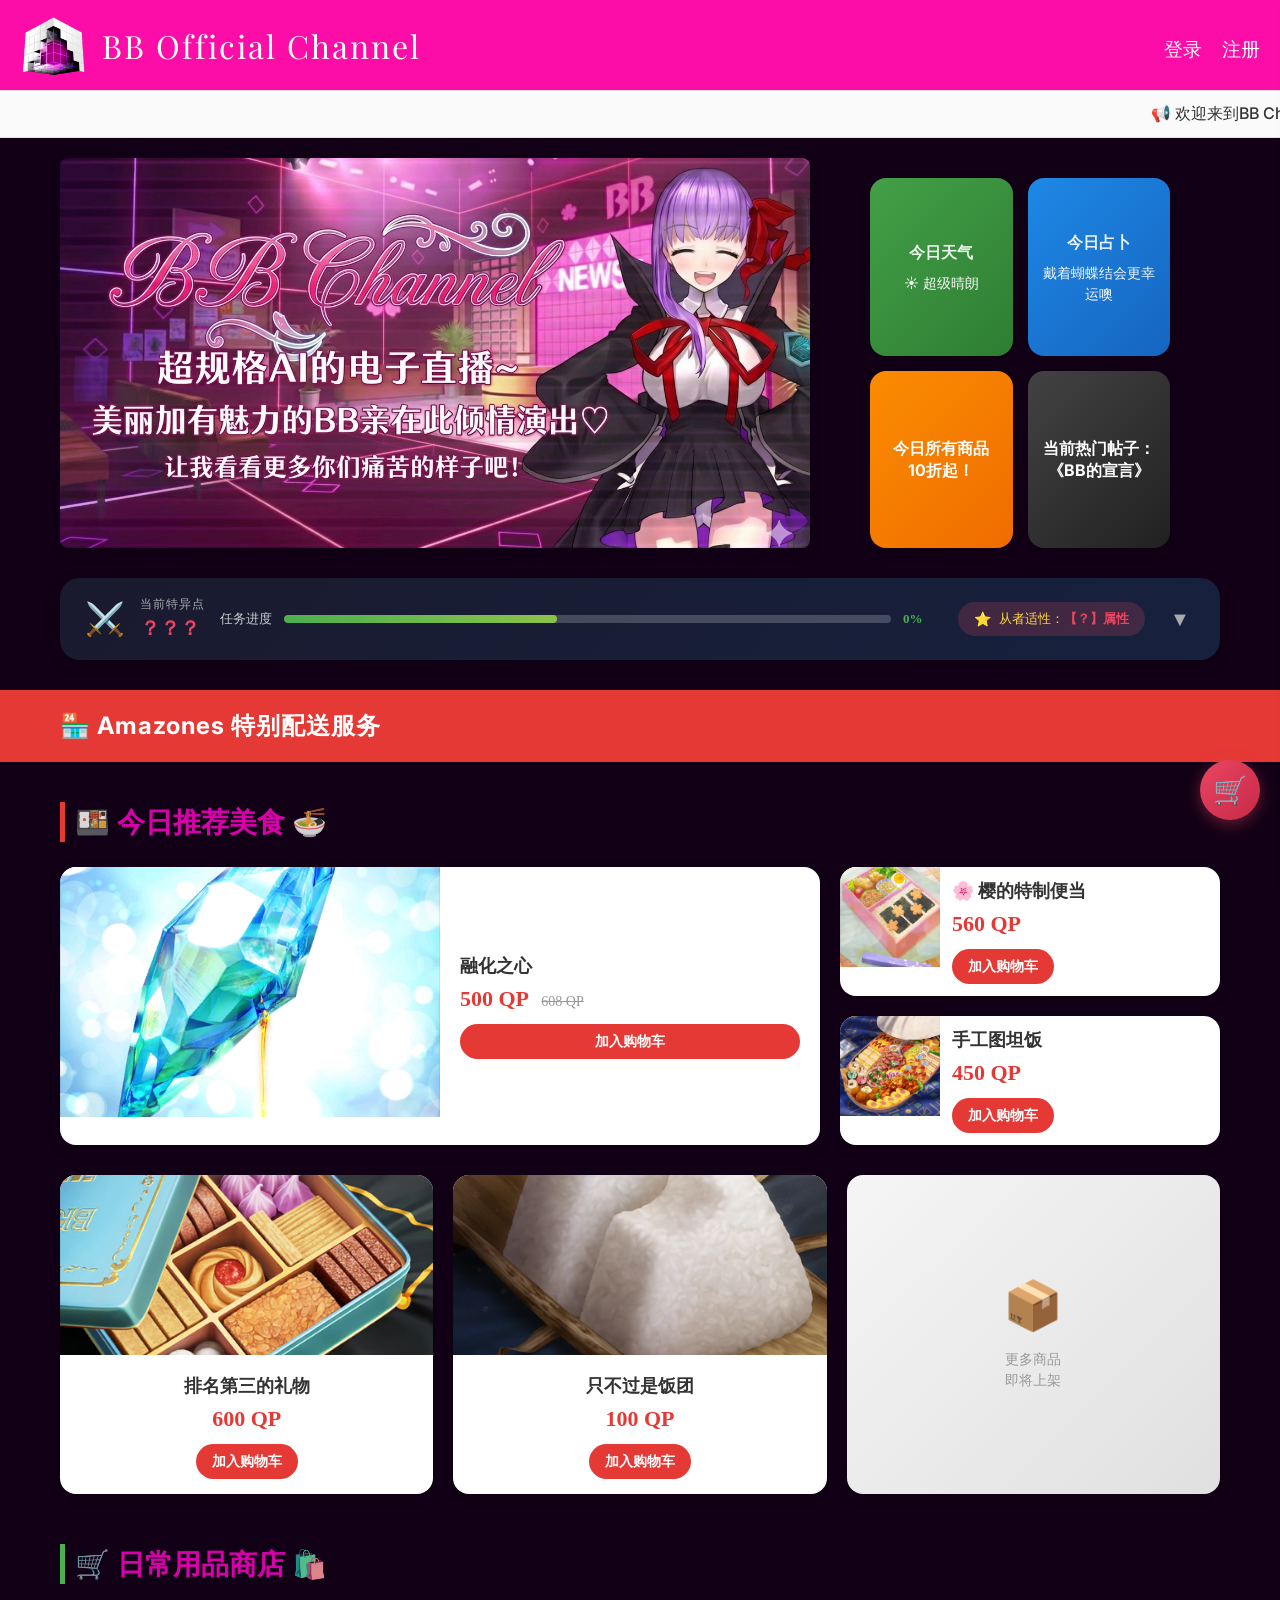
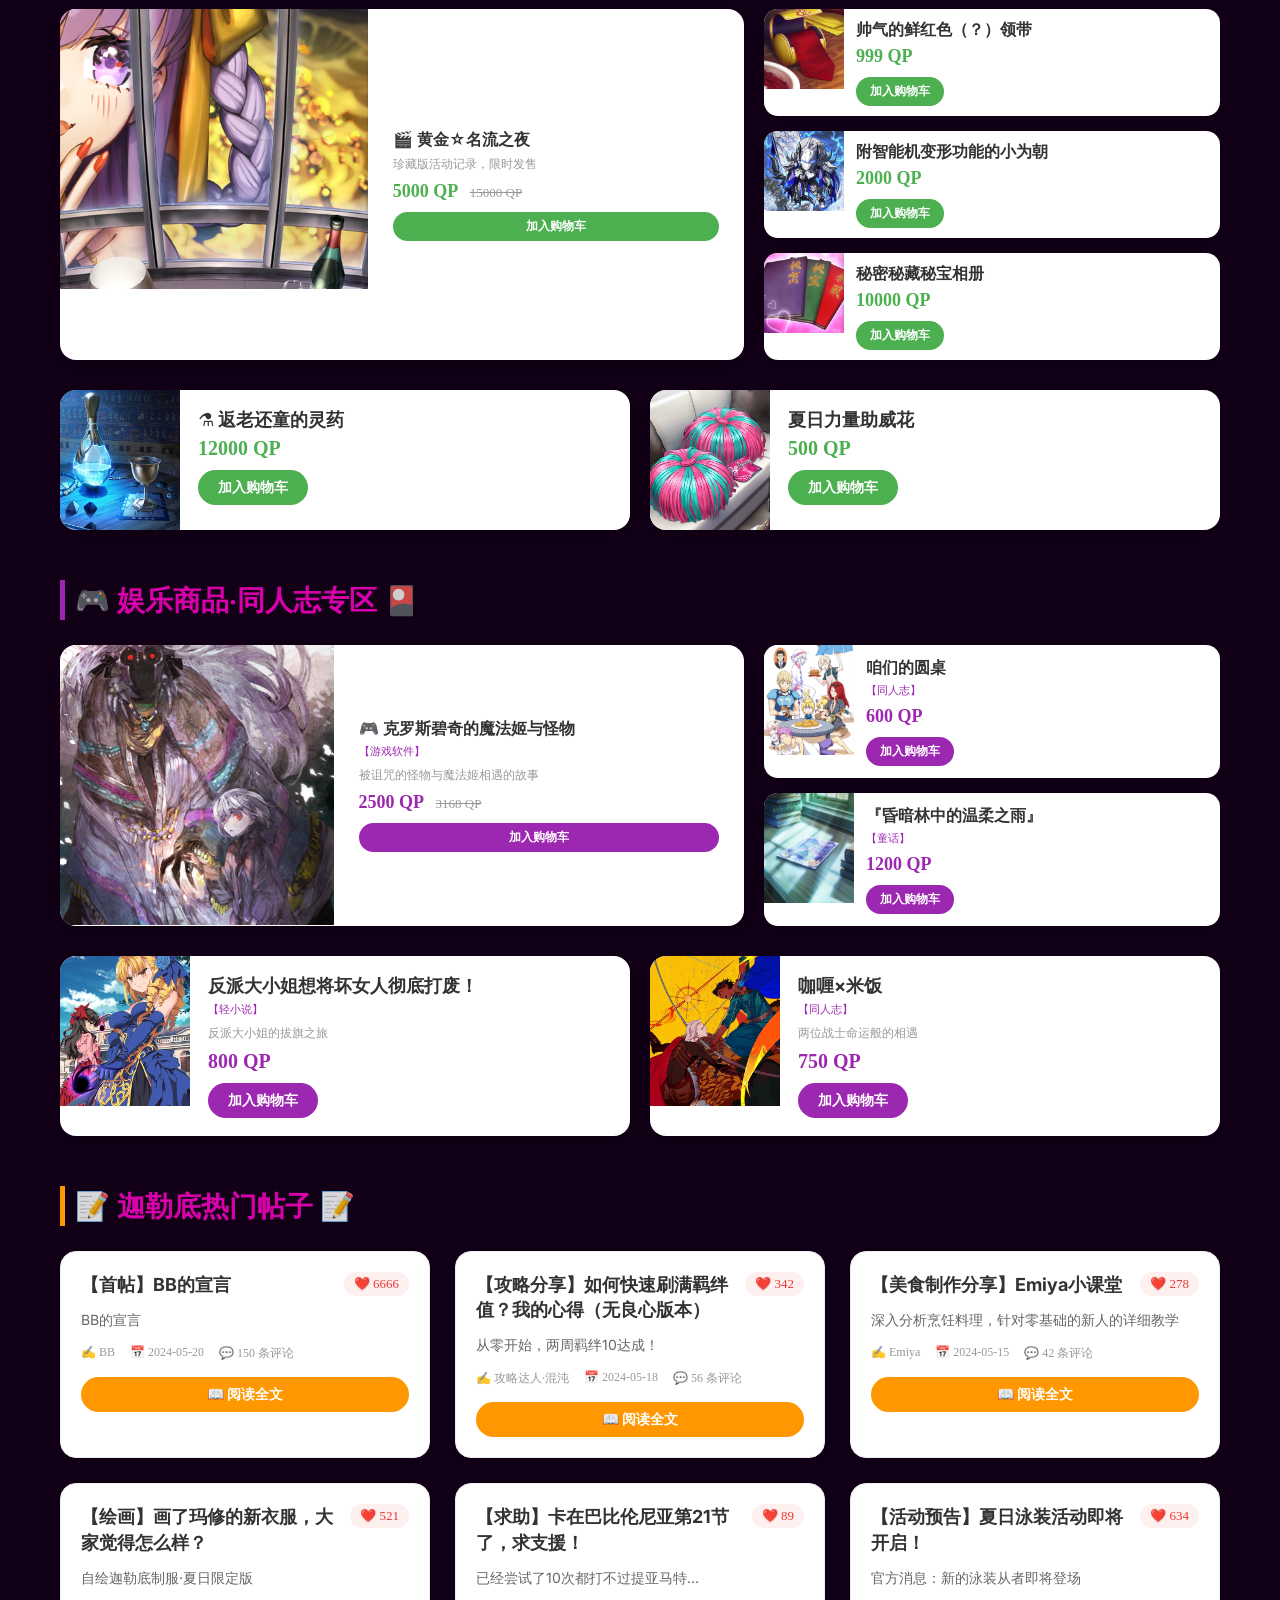
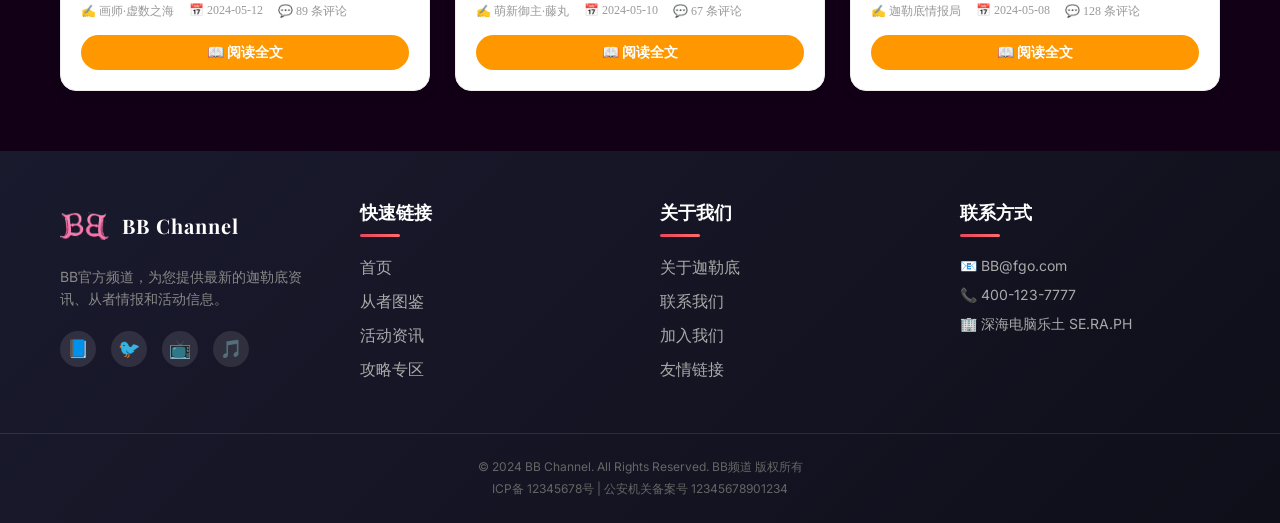
==== commit 00eeda73: "Add files via upload" ====
--- a/bb_index.html
+++ b/bb_index.html
@@ -505,7 +505,7 @@
     <div id="loginModal" class="auth-modal">
         <div class="auth-modal-content">
             <div class="auth-modal-header">
-                <h3>🔐 登录迦勒底频道</h3>
+                <h3>🔐 登录BB频道</h3>
                 <span class="auth-close" onclick="closeLoginModal()">&times;</span>
             </div>
             <div class="auth-modal-body">
@@ -569,10 +569,10 @@
         <div class="footer-content">
             <div class="footer-section">
                 <div class="footer-logo">
-                    <img src="images/迦勒底.png" alt="迦勒底" class="footer-logo-img">
-                    <span class="footer-site-name">Chaldea Channel</span>
-                </div>
-                <p class="footer-desc">迦勒底官方频道，为您提供最新的迦勒底资讯、从者情报和活动信息。</p>
+                    <img src="images/BB_标志1.png" alt="BB" class="footer-logo-img">
+                    <span class="footer-site-name">BB Channel</span>
+                </div>
+                <p class="footer-desc">BB官方频道，为您提供最新的迦勒底资讯、从者情报和活动信息。</p>
                 <div class="footer-social">
                     <a href="#" class="social-link">📘</a>
                     <a href="#" class="social-link">🐦</a>
@@ -604,15 +604,15 @@
             <div class="footer-section">
                 <h4>联系方式</h4>
                 <ul class="contact-info">
-                    <li>📧 chaldea@fgo.com</li>
-                    <li>📞 400-123-4567</li>
-                    <li>🏢 迦勒底亚斯 · 人理保障机构</li>
+                    <li>📧 BB@fgo.com</li>
+                    <li>📞 400-123-7777</li>
+                    <li>🏢 深海电脑乐土 SE.RA.PH</li>
                 </ul>
             </div>
         </div>
         
         <div class="footer-bottom">
-            <p>&copy; 2024 Chaldea Channel. All Rights Reserved. 迦勒底频道 版权所有</p>
+            <p>&copy; 2024 BB Channel. All Rights Reserved. BB频道 版权所有</p>
             <p>ICP备 12345678号 | 公安机关备案号 12345678901234</p>
         </div>
     </footer>
--- a/css/bb_web.css
+++ b/css/bb_web.css
@@ -80,7 +80,7 @@
 
 .news-separator {
     margin: 0 25px;
-    color: rgb(255, 255, 255);
+    color: rgb(255, 0, 187);
     font-size: 14px;
     font-weight: bold;
 }
@@ -308,7 +308,7 @@
     font-size: 28px;
     font-weight: bold;
     font-family: 'Playfair Display', serif;
-    color: #333;
+    color: #ff00c8d6;
     margin-bottom: 25px;
     padding-left: 10px;
     border-left: 5px solid #E53935;
@@ -535,7 +535,7 @@
     font-size: 28px;
     font-weight: bold;
     font-family: 'Playfair Display', serif;
-    color: #333;
+    color: #ff00c8d6;
     margin-bottom: 25px;
     padding-left: 10px;
     border-left: 5px solid #4CAF50;
@@ -766,7 +766,7 @@
     font-size: 28px;
     font-weight: bold;
     font-family: 'Playfair Display', serif;
-    color: #333;
+    color: #ff00c8d6;
     margin-bottom: 25px;
     padding-left: 10px;
     border-left: 5px solid #9C27B0;
@@ -1005,7 +1005,7 @@
     font-size: 28px;
     font-weight: bold;
     font-family: 'Playfair Display', serif;
-    color: #333;
+    color: #ff00c8d6;
     margin-bottom: 25px;
     padding-left: 10px;
     border-left: 5px solid #FF9800;
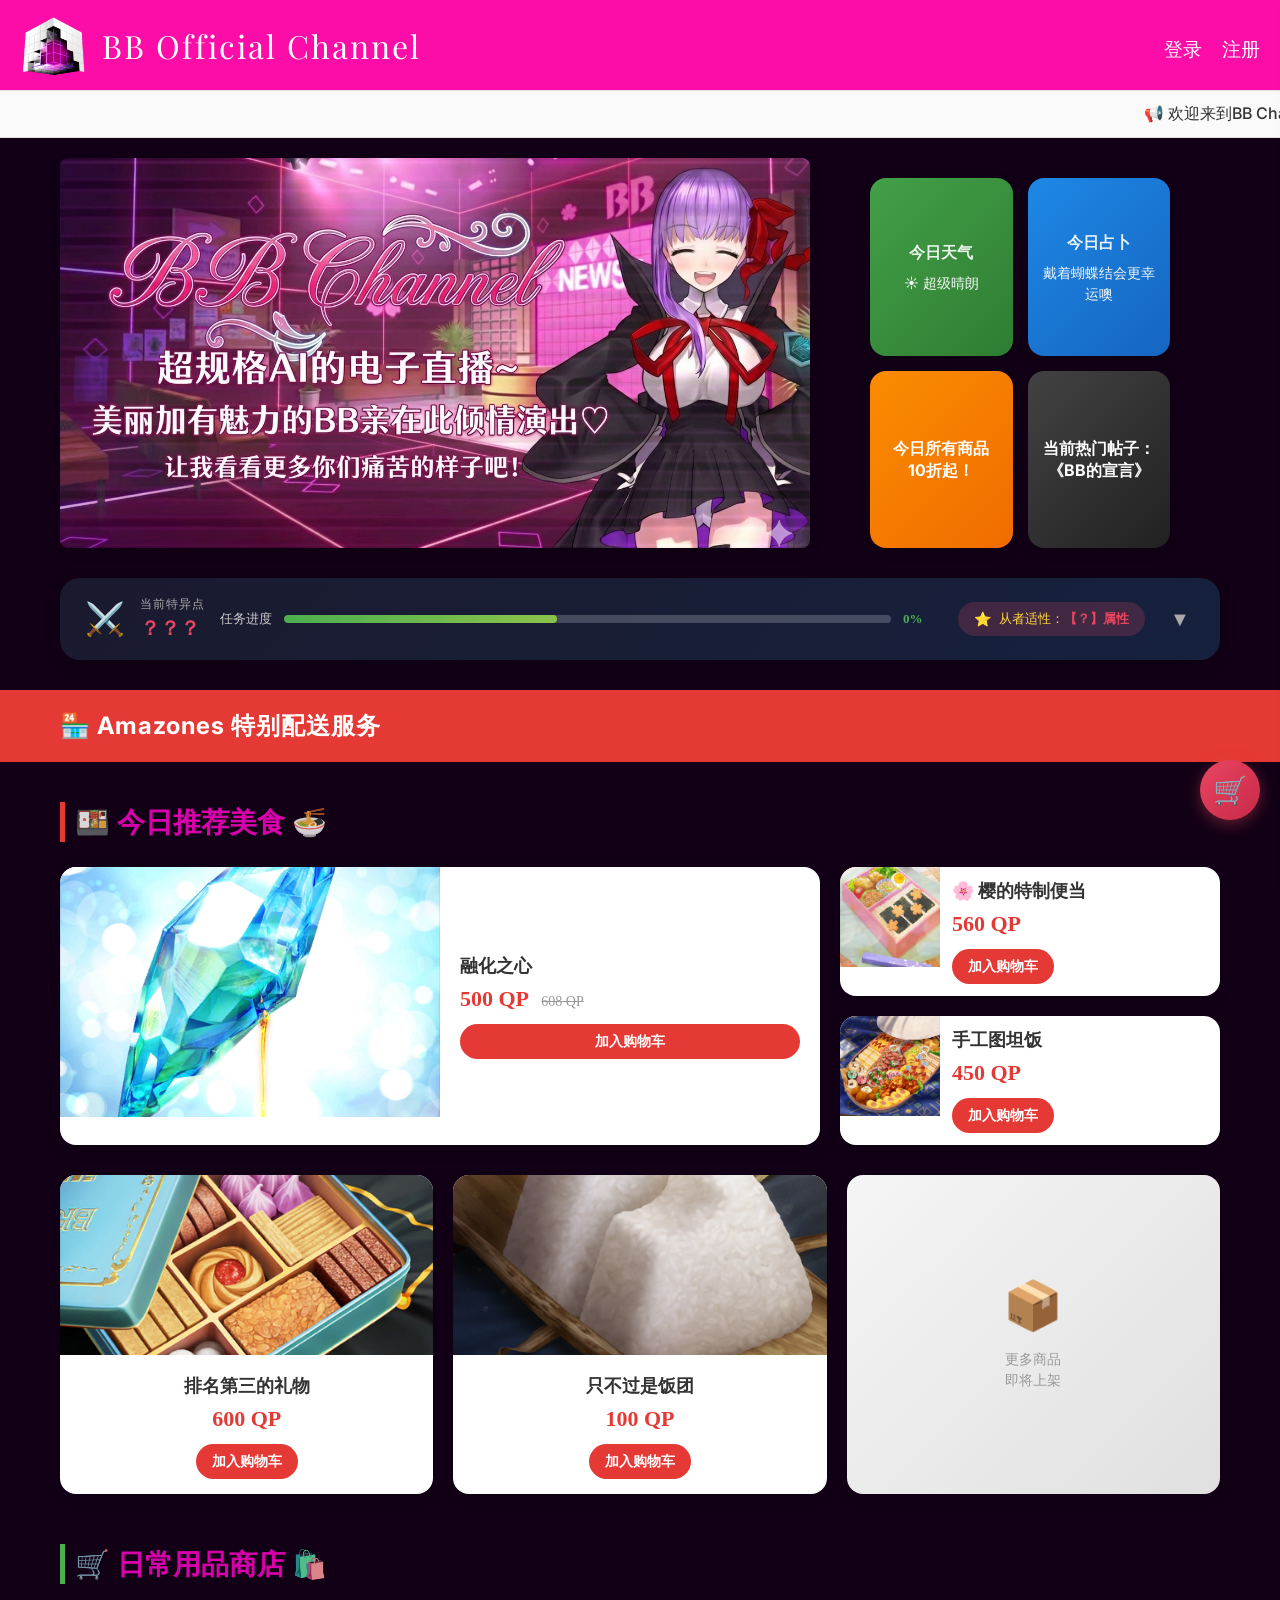
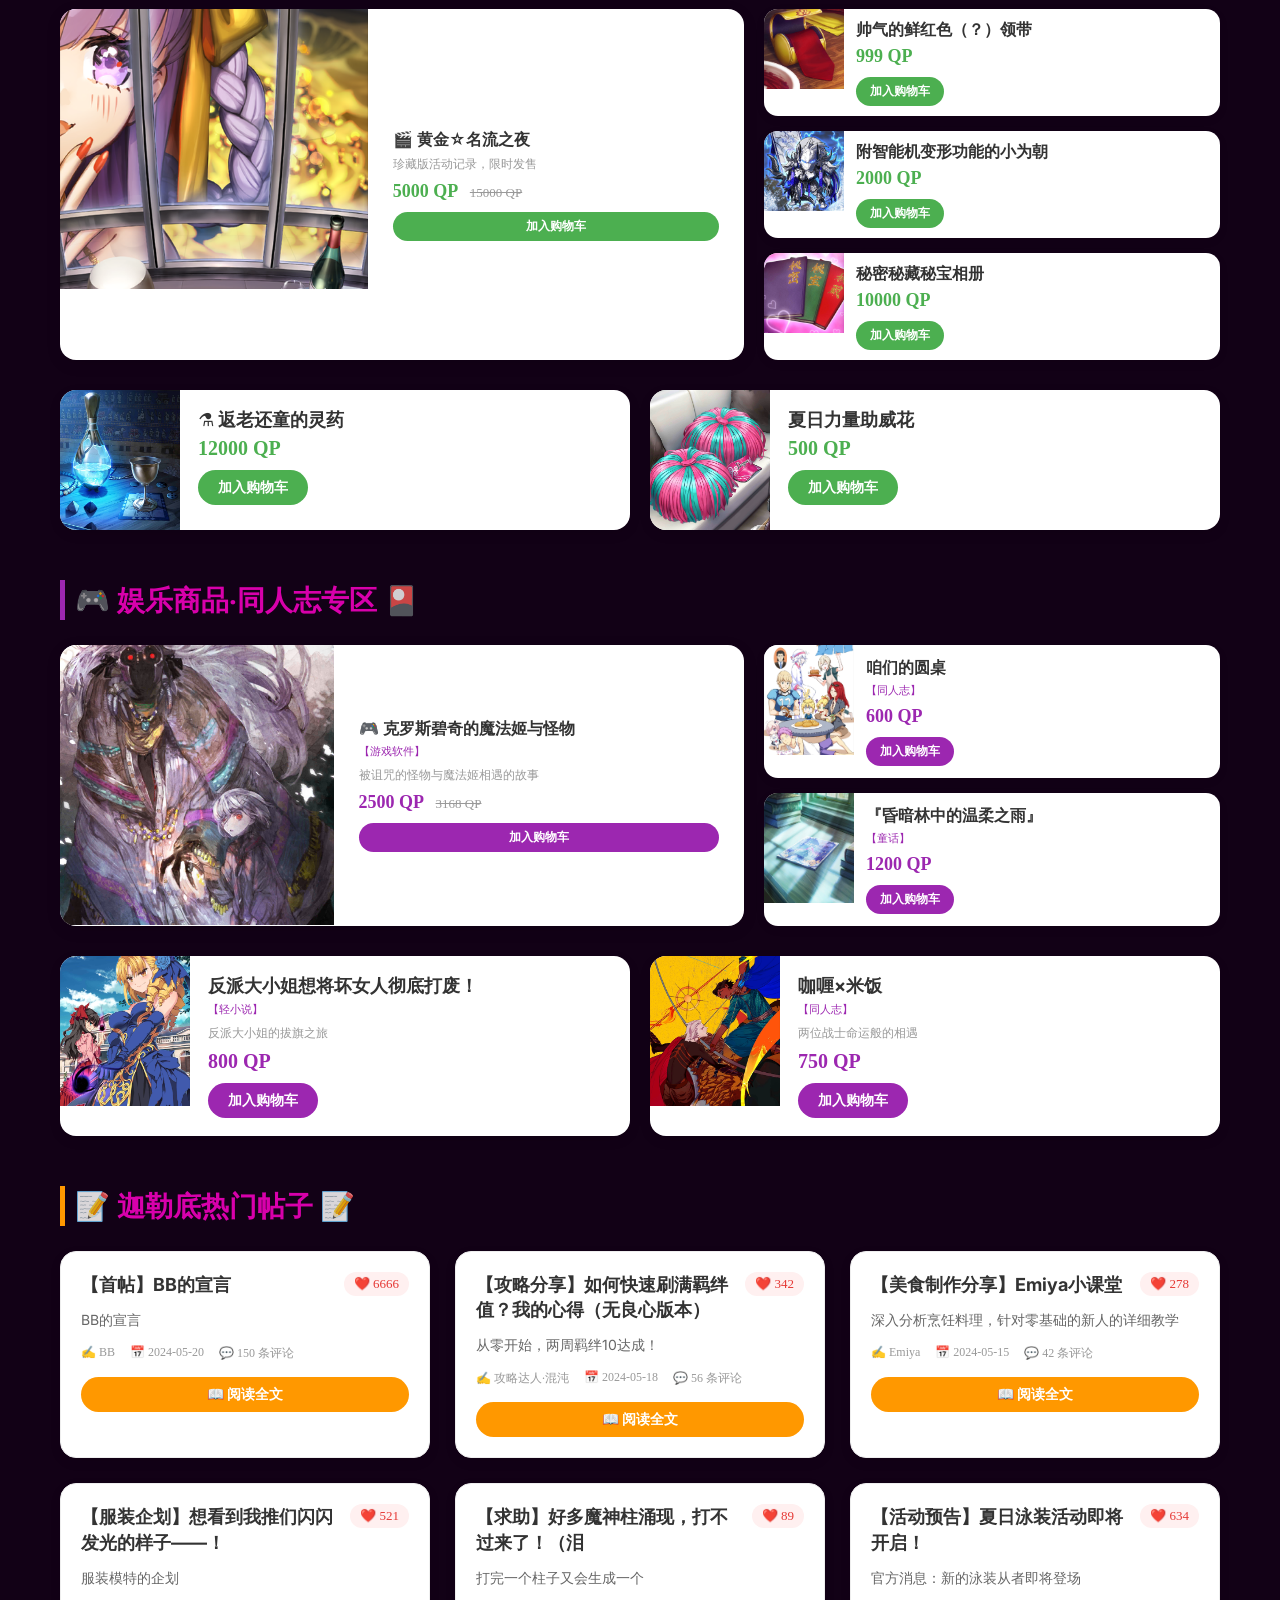
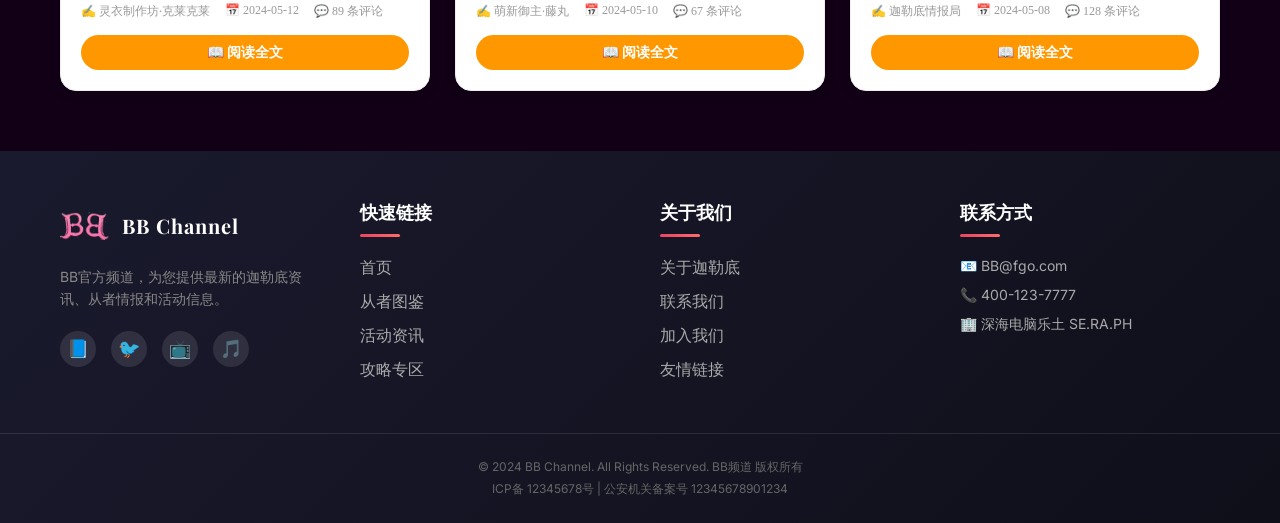
==== commit fc266eeb: "Add files via upload" ====
--- a/bb_index.html
+++ b/bb_index.html
@@ -94,7 +94,7 @@
                 <span class="news-separator">✦</span>
                 <span class="news-item">身为迦勒底的头脑，那个列奥纳多.达芬奇竟然在大半夜......为了人理的未来熬了个通宵呢！哎呀，好像看到了屏幕前的各位失望的表情呢</span>
                 <span class="news-separator">✦</span>
-                <span class="news-item">6月1日前一日，戈尔德鲁夫所长为了给御主和孩童从者们庆祝儿童节，忙得时不时掏出胃药来服用，这种可悲样简直让人想偷偷地把准备好的东西全部破坏掉呢</span>
+                <span class="news-item">6月1日前一日，戈尔德鲁夫所长为了给御主和孩童从者们庆祝儿童节，忙得时不时掏出胃药来服用，这种可悲样简直让人想偷偷地把准备好的东西全.部.破.坏掉呢♡</span>
                 <span class="news-separator">✦</span>
                 <span class="news-item">近日举办的蘑菇宴，Lip参加完回来后居然说：“大家貌似都经历了些不好的事，不过宴会上我们相处的很开心噢”，据说后面她们吃烤蘑菇吃了个爽，后续因为魔力高涨还引发了规模不小的特异点</span>
                 <span class="news-separator">✦</span>
@@ -102,7 +102,7 @@
                 <span class="news-separator">✦</span>
                 <span class="news-item">因情人节的缘故，大家早在2月14日到来之前抓紧了回礼和收礼的特训，看到大家这么努力的样子，真是让人心动呢！不过，有点让人意外的是巧克力烹饪特训课的老师居然是御主本人</span>
                 <span class="news-separator">✦</span>
-                <span class="news-item">由BB亲亲自制作的BB老虎机终于要开始预售了！各位，请做好陷于金钱与欲望的极致深渊吧♡</span>
+                <span class="news-item">由BB亲亲自制作的BB老虎机终于要开始预售了！各位，请做好陷于金钱与欲望的极致深渊的准备吧♡</span>
                 <span class="news-separator">✦</span>
                 <span class="news-item">BB亲提醒您，一定要小心网站上来路不明的商品销售信息，以免造成损失噢~！</span>
                 <span class="news-separator">✦</span>
@@ -788,10 +788,10 @@
             date: "2024-05-18",
             likes: 342,
             comments: 56,
-                        commentsList: [
+            commentsList: [
                 { id: 1, author: "✨一星弓兵阿", content: "虽然我很开心能帮到御主，但是...偶尔也好，我也想耍帅地说下胜利台词啊", likes: 256, date: "2024-05-20", avatar: "👤" },
                 { id: 2, author: "⚔️陈公台", content: "准备好炮弹，我随时都能应命。", likes: 128, date: "2024-05-20", avatar: "🐉" },
-                { id: 3, author: "🌸某征服王之臣", content: "我最近挺忙的，啊，就是要指导下学生们，就不用叫我了", likes: 89, date: "2024-05-21", avatar: "🛡️" },
+                { id: 3, author: "🌸某征服王之臣", content: "我最近挺忙的，啊，就是要指导下学生们，就不用叫我了", likes: 89, date: "2024-05-21", avatar: "🛡️" }
             ]
 
         },
@@ -812,23 +812,34 @@
         },
         {
             id: 4,
-            title: "【绘画】画了玛修的新衣服，大家觉得怎么样？",
-            summary: "自绘迦勒底制服·夏日限定版",
-            content: "最近天气热了，给玛修画了一套夏日制服！\n\n（图片：玛修夏日服设计图）\n\n灵感来源于海边的浪花和盾牌的纹路。\n希望大家喜欢！\n\nPS：下次画谁好呢？评论区告诉我～",
-            author: "画师·虚数之海",
+            title: "【服装企划】想看到我推们闪闪发光的样子——！",
+            summary: "服装模特的企划",
+            content: "寻求：有兴趣成为模特的可人儿十名或以上，年龄不限，性别不限，种族不限！\nps:无薪酬，有本人亲手制作的衣服为报酬，相关的服装秀将于一个月后于迦勒底举行",
+            author: "灵衣制作坊·克莱克莱",
             date: "2024-05-12",
             likes: 521,
-            comments: 89
+            comments: 89,
+            commentsList: [
+                { id: 1, author: "爱吃团子", content: "克莱恩小姐真是努力...这就是推的力量？小艾不明白", likes: 256, date: "2024-05-20", avatar: "👤" },
+                { id: 2, author: "吸血公", content: "上次的合作让吾认识到，克莱你虽然有点不正常，但制作服装的能力是绝对一流的", likes: 128, date: "2024-05-20", avatar: "🐉" },
+                { id: 3, author: "宅姬", content: "好衣服+美人，感觉不是我这边能触及的东西呢", likes: 89, date: "2024-05-21", avatar: "🛡️" }
+            ]
         },
         {
             id: 5,
-            title: "【求助】卡在巴比伦尼亚第21节了，求支援！",
-            summary: "已经尝试了10次都打不过提亚马特...",
-            content: "如题，我的队伍配置：\n- 玛修（Lv80）\n- 吉尔伽美什（Lv90）\n- 支援找的梅林\n- 后备：贞德、阿拉什、学妹\n\n每次打到最后一管血就被团灭了，求大佬推荐阵容！\n\n或者有哪位御主能把强力从者挂支援位吗？万分感谢！",
+            title: "【求助】好多魔神柱涌现，打不过来了！（泪",
+            summary: "打完一个柱子又会生成一个",
+            content: "感觉打到魔力要枯竭了，为了人理和迦勒底的大家，我会坚持下去。但是，感觉要撑不住了。",
             author: "萌新御主·藤丸",
             date: "2024-05-10",
             likes: 89,
-            comments: 67
+            comments: 67,
+            commentsList: [
+                { id: 1, author: "未知信号", content: "再坚持一下，剩下的就交给我吧", likes: 999, date: "2024-05-20", avatar: "👤" },
+                { id: 2, author: "代行者希耶尔", content: "发个坐标来，我来助你", likes: 128, date: "2024-05-20", avatar: "🐉" },
+                { id: 3, author: "御主.混沌", content: "噢噢噢噢是柱子是柱子是柱子是柱子!!!!", likes: 89, date: "2024-05-21", avatar: "🛡️" },
+                { id: 4, author: "白色圣女", content: "Master，请等一下，我们立刻赶到", likes: 45, date: "2024-05-21", avatar: "👨‍⚕️" }
+            ]
         },
         {
             id: 6,
@@ -838,7 +849,11 @@
             author: "迦勒底情报局",
             date: "2024-05-08",
             likes: 634,
-            comments: 128
+            comments: 128,
+            commentsList: [
+                { id: 1, author: "胡子骑士", content: "这都是多久的老新闻了", likes: 150, date: "2024-05-20", avatar: "👤" },
+                { id: 2, author: "Light", content: "让人想起第一次泳装活动的时候呢", likes: 125, date: "2024-05-20", avatar: "🐉" },
+            ]
         }
     ];
 
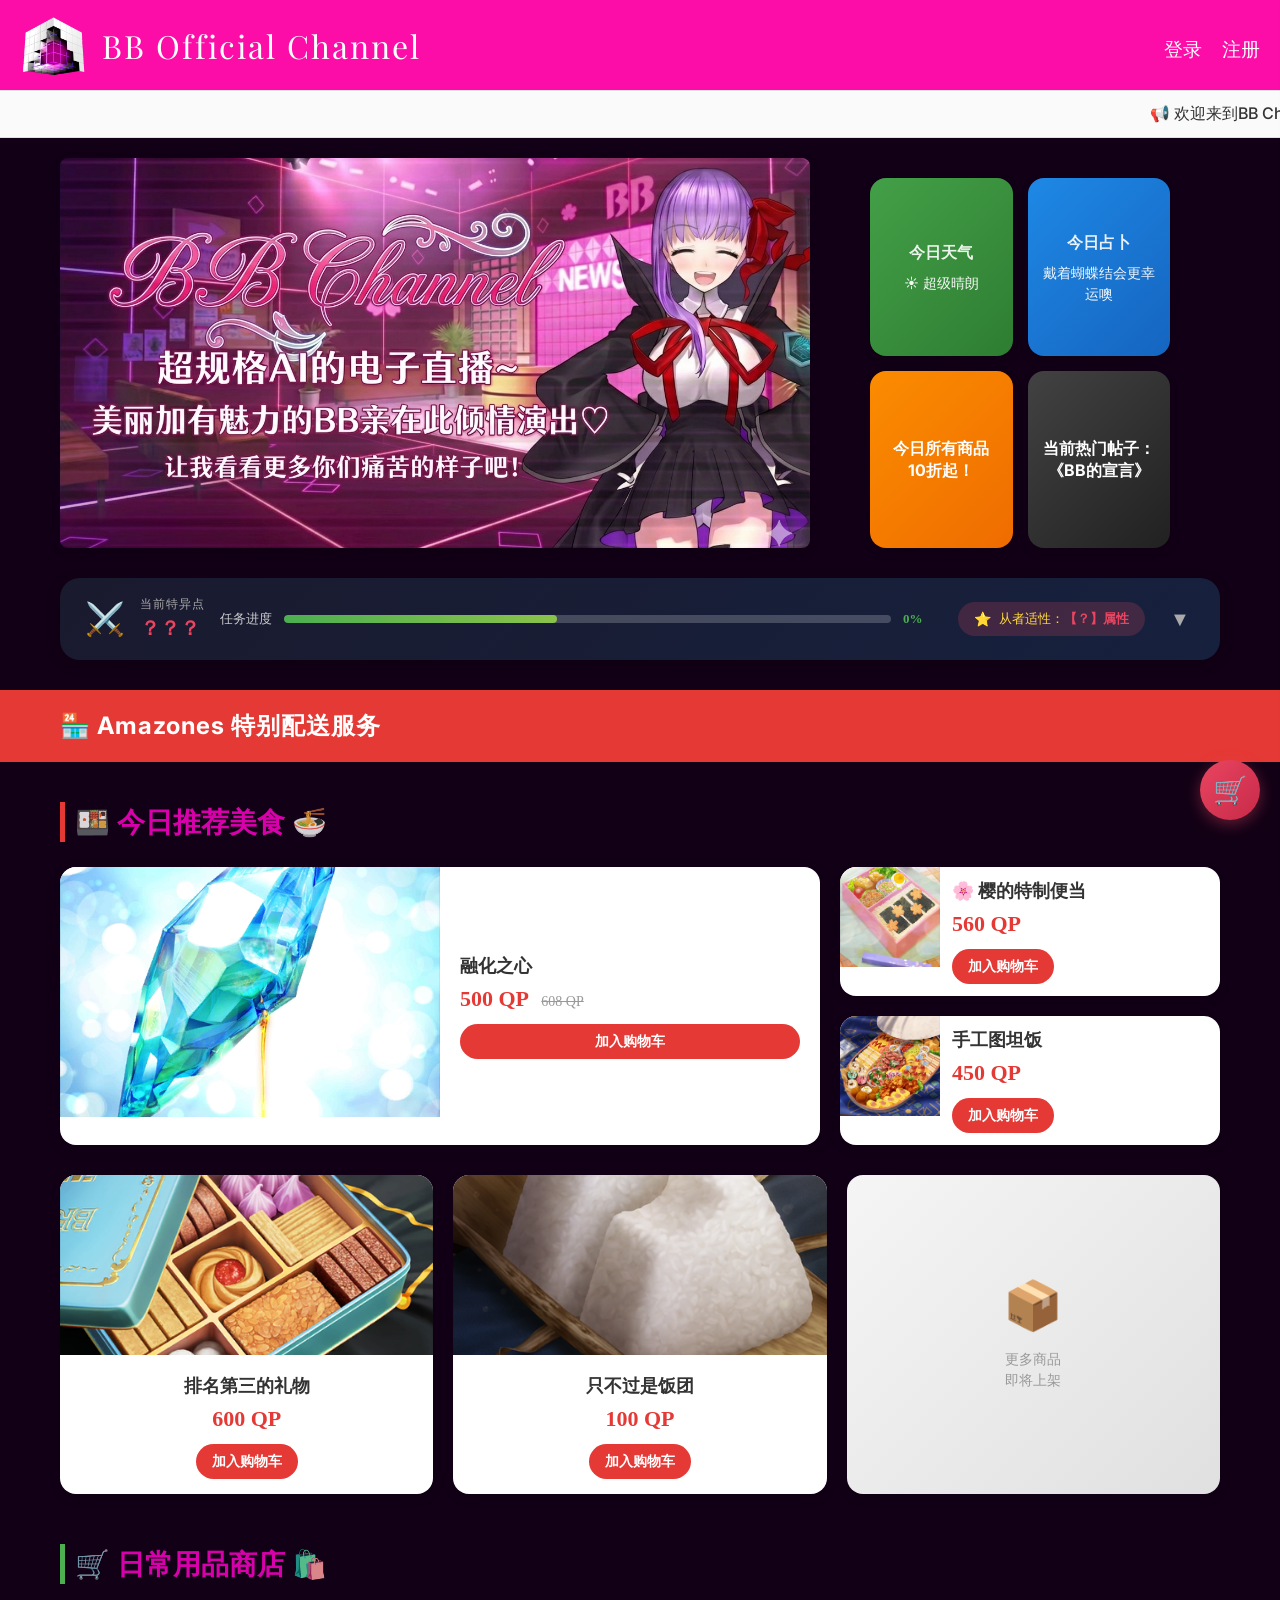
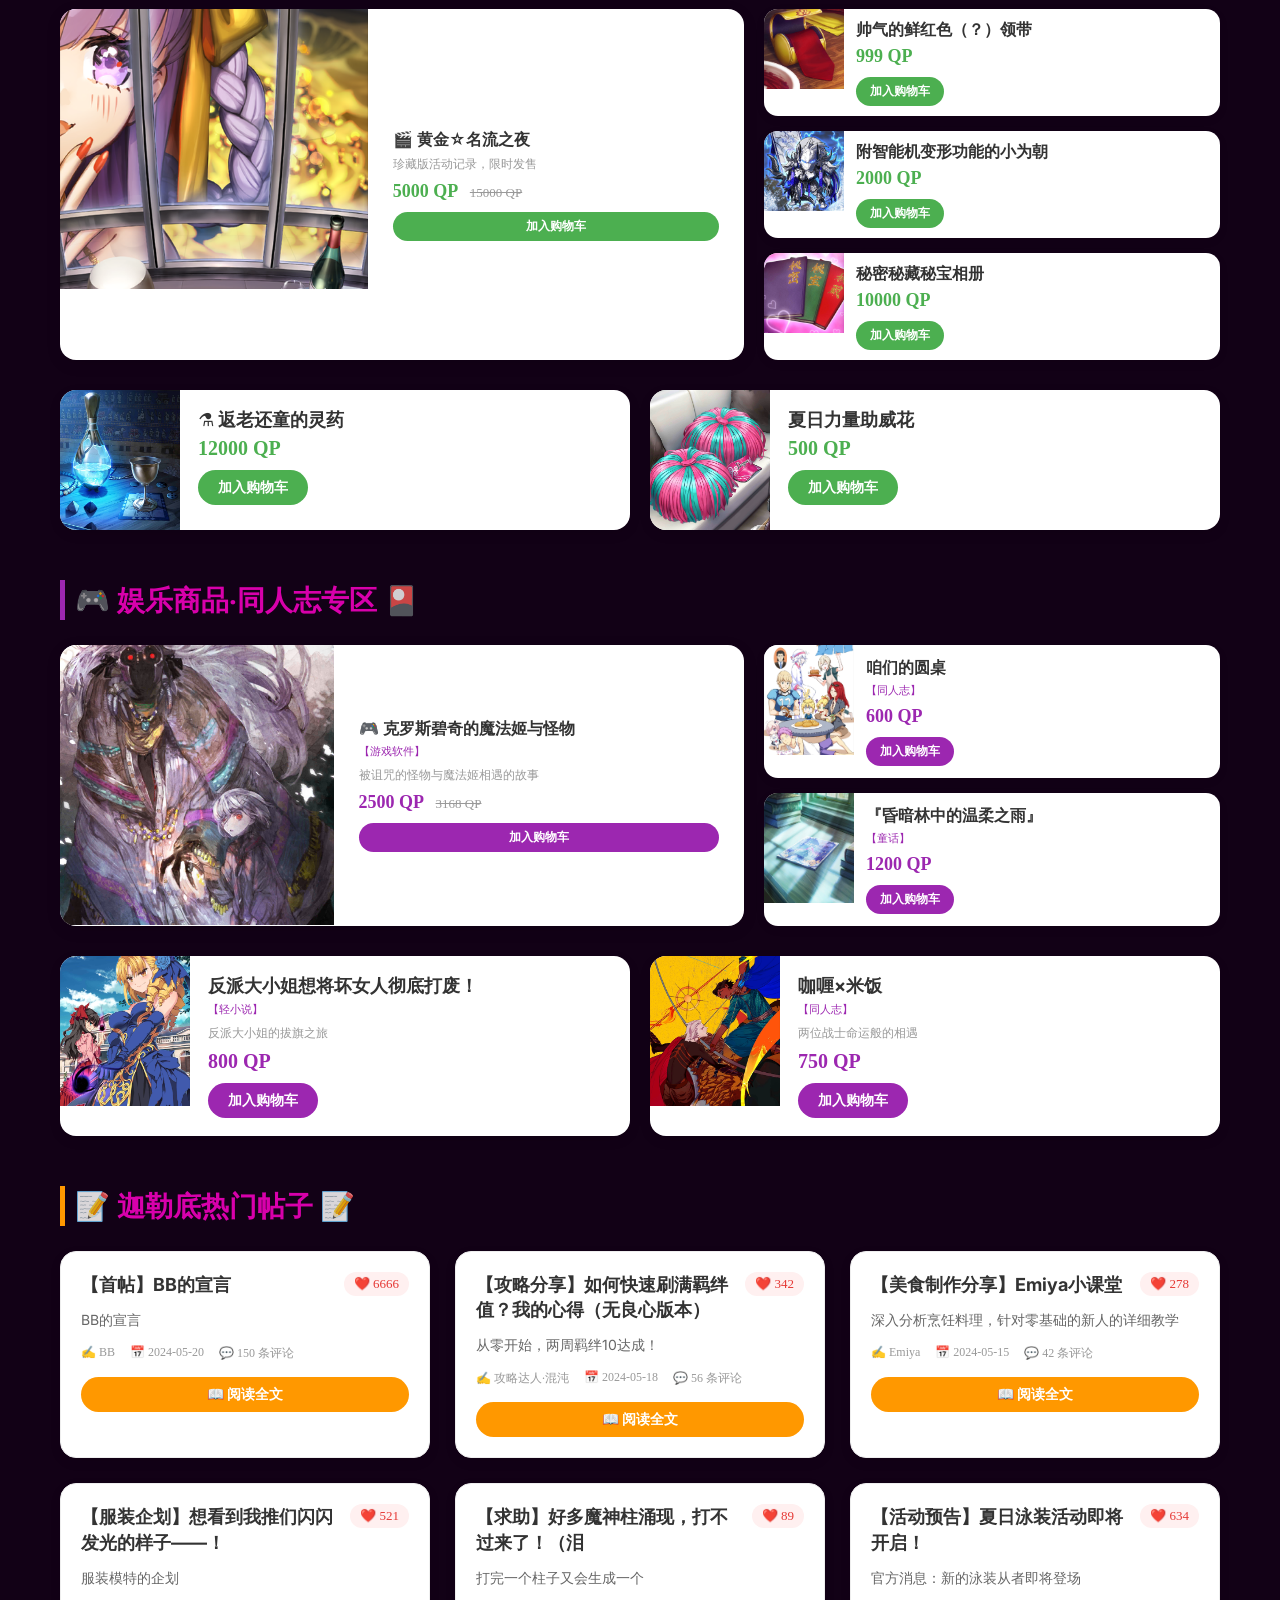
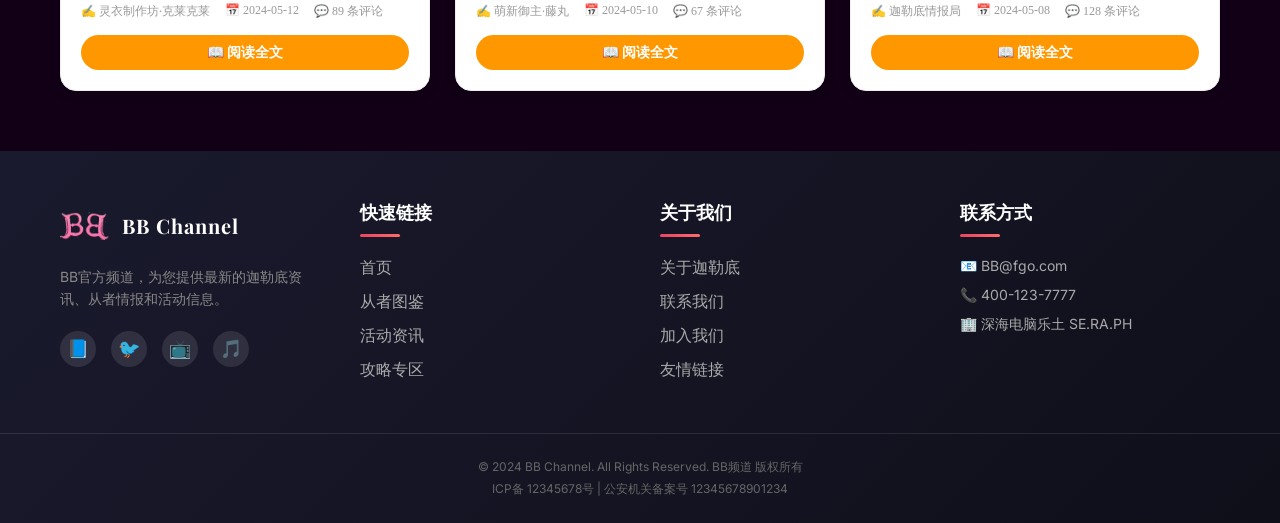
==== commit b12361d6: "Add files via upload" ====
--- a/bb_index.html
+++ b/bb_index.html
@@ -229,24 +229,24 @@
                         </div>
                         <div class="suitability-list">
                             <div class="servant-item">
-                                <div class="servant-icon">🐉</div>
-                                <div class="servant-name">阿尔托莉雅</div>
-                                <div class="servant-reason">龙属性 + 对龙特攻</div>
+                                <div class="servant-icon">⚔️</div>
+                                <div class="servant-name">Meltryllis</div>
+                                <div class="servant-reason">叛逆、违背母亲意志的疯丫头</div>
                             </div>
                             <div class="servant-item">
                                 <div class="servant-icon">🦕</div>
-                                <div class="servant-name">齐格飞</div>
-                                <div class="servant-reason">对龙特攻（屠龙者）</div>
+                                <div class="servant-name">Passionlip</div>
+                                <div class="servant-reason">一直顺从地服从母亲命令的乖宝宝♡</div>
                             </div>
                             <div class="servant-item">
                                 <div class="servant-icon">⚔️</div>
-                                <div class="servant-name">莫德雷德</div>
-                                <div class="servant-reason">龙属性 + 高爆发</div>
+                                <div class="servant-name">Kingprotea</div>
+                                <div class="servant-reason">拥有绝对体型的可怕力量型角色</div>
                             </div>
                             <div class="servant-item">
                                 <div class="servant-icon">🏹</div>
-                                <div class="servant-name">伊丽莎白</div>
-                                <div class="servant-reason">龙属性 + 辅助能力</div>
+                                <div class="servant-name">杀生院祈荒</div>
+                                <div class="servant-reason">可疑人物！请御主亲多加小心！！！</div>
                             </div>
                         </div>
                         <div class="suitability-warning">
